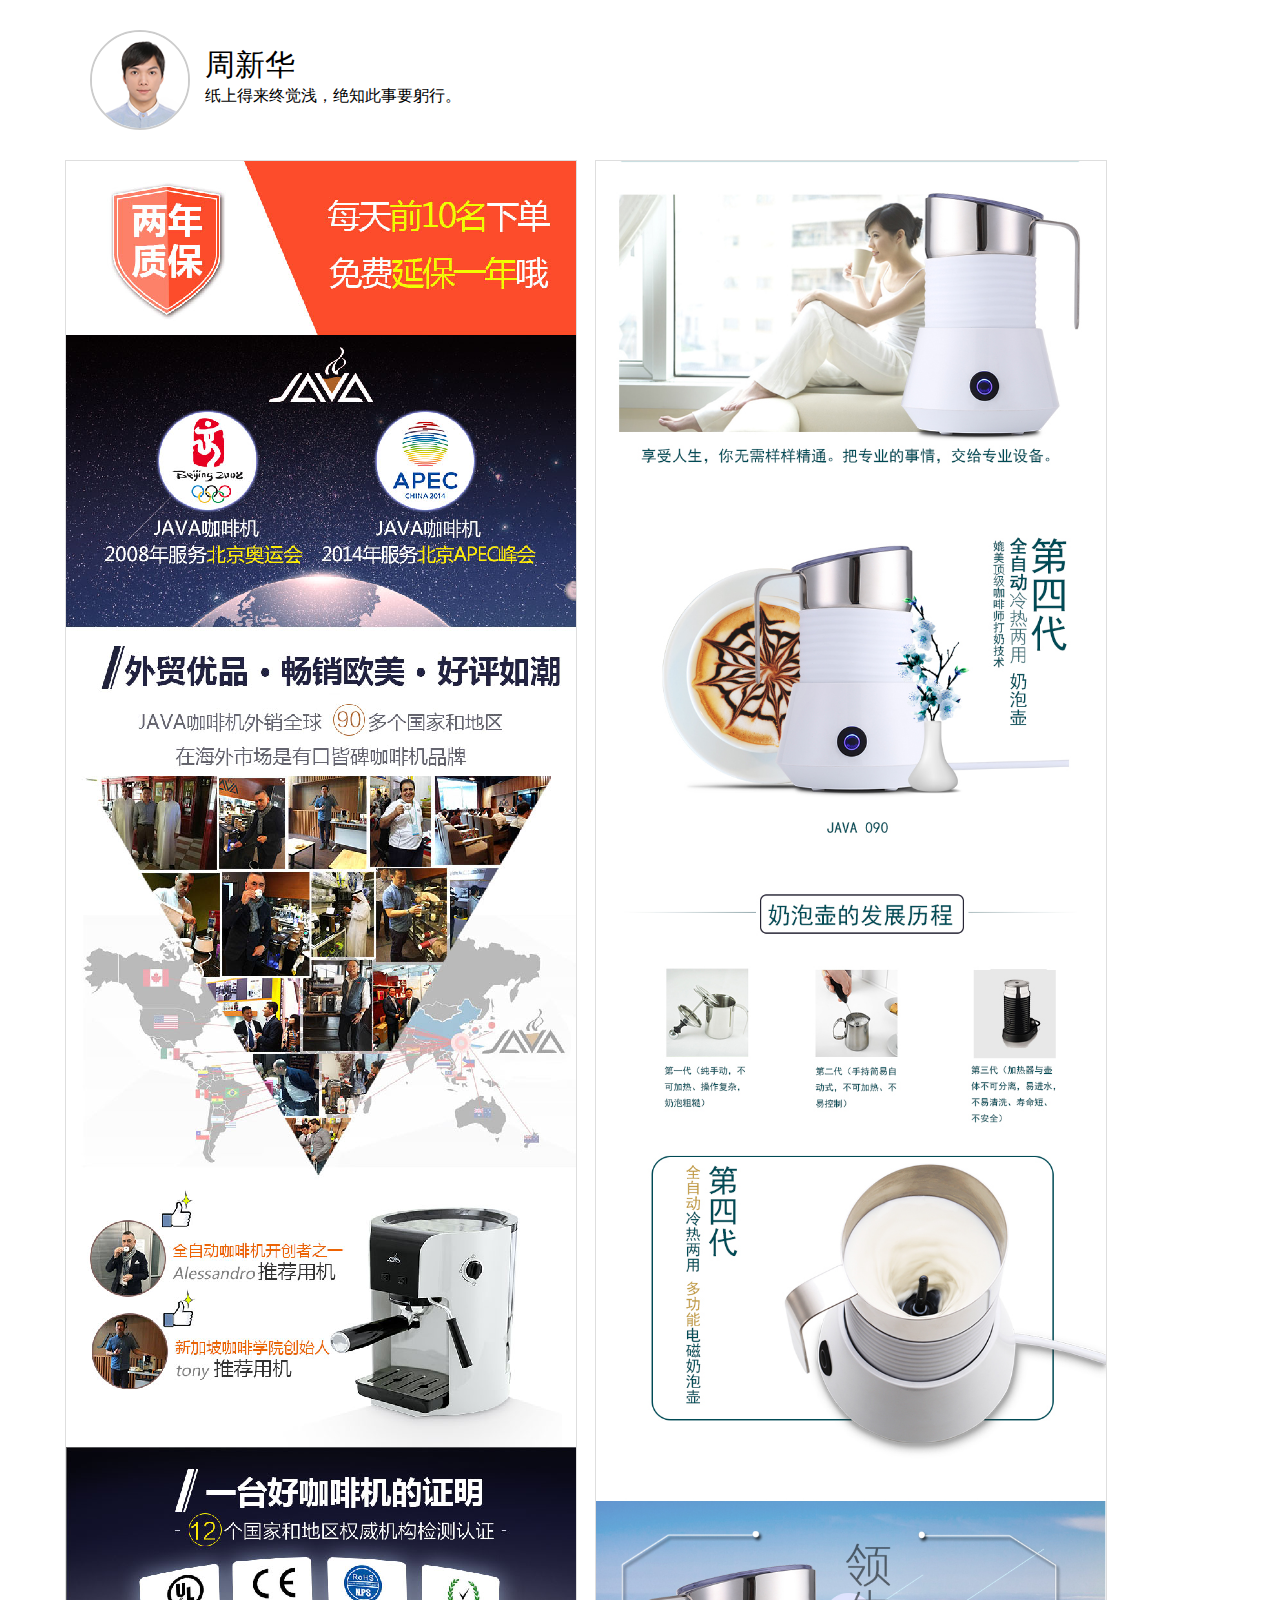
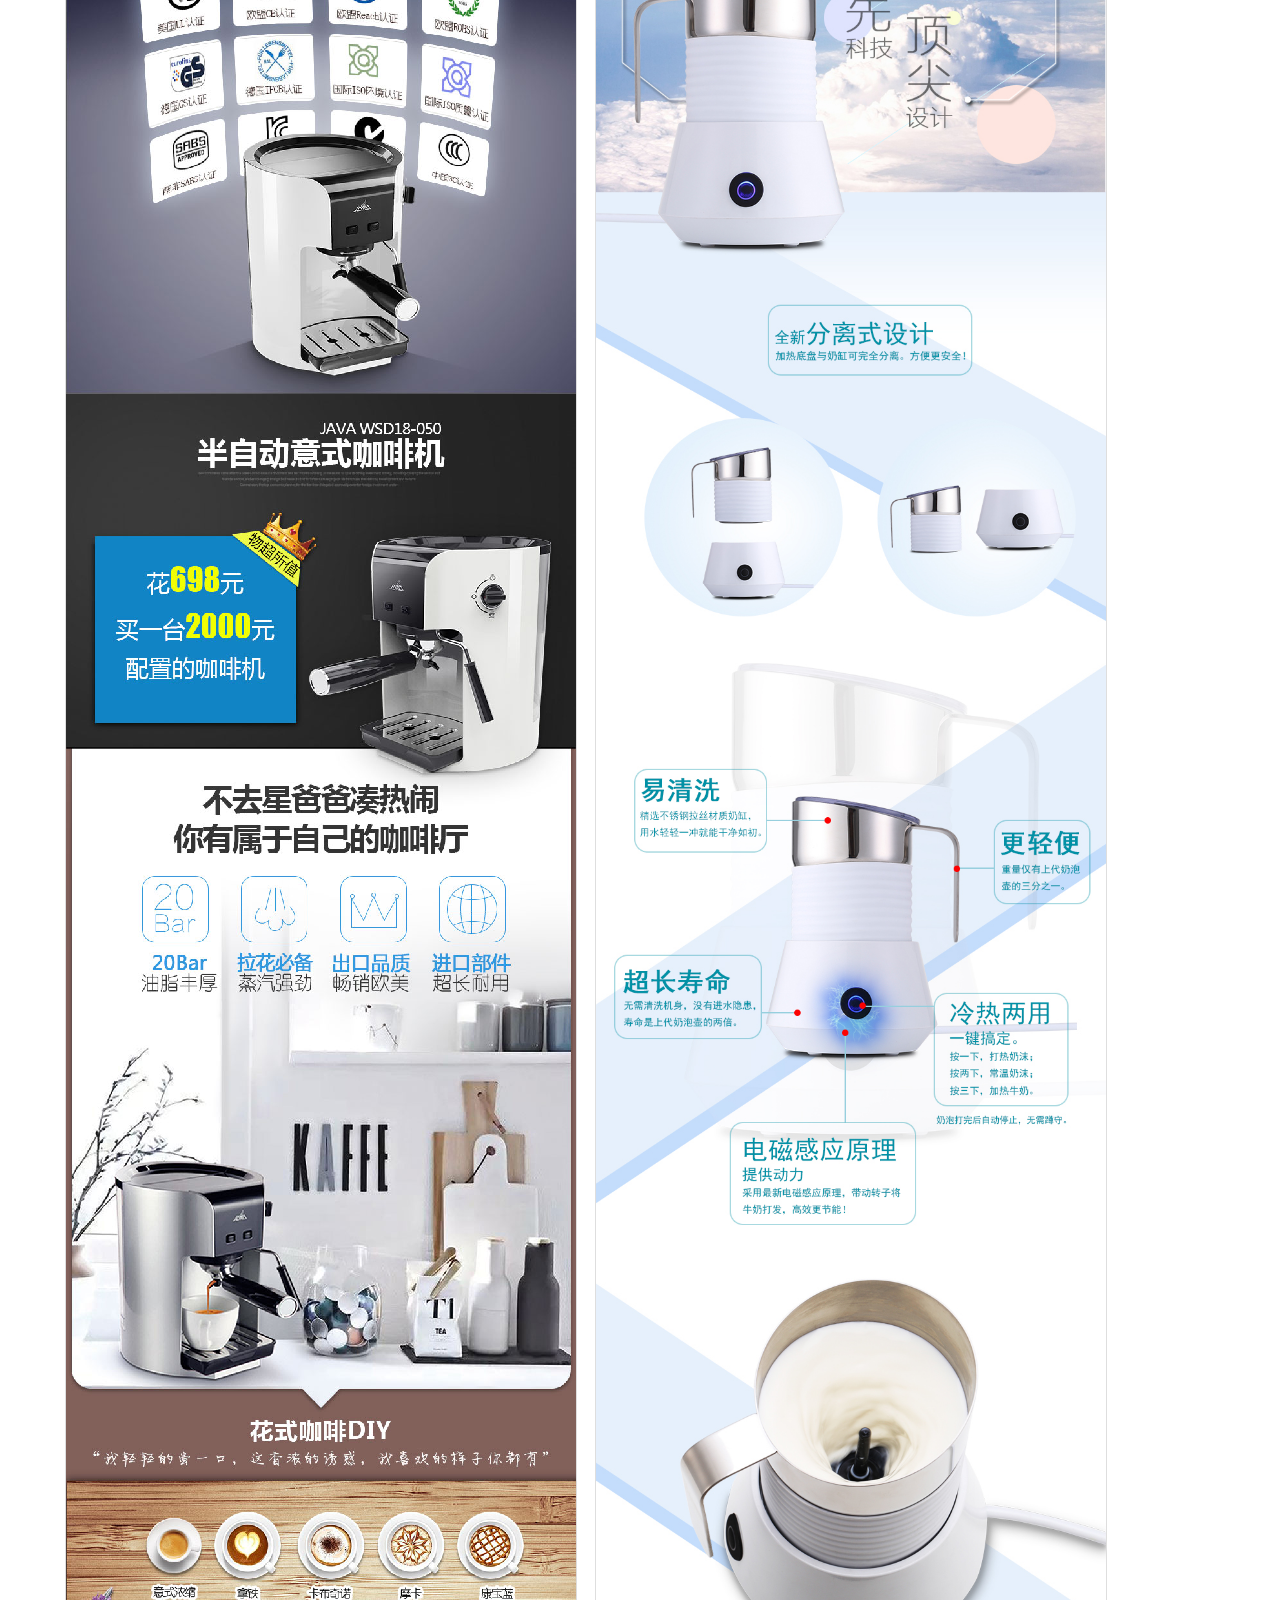
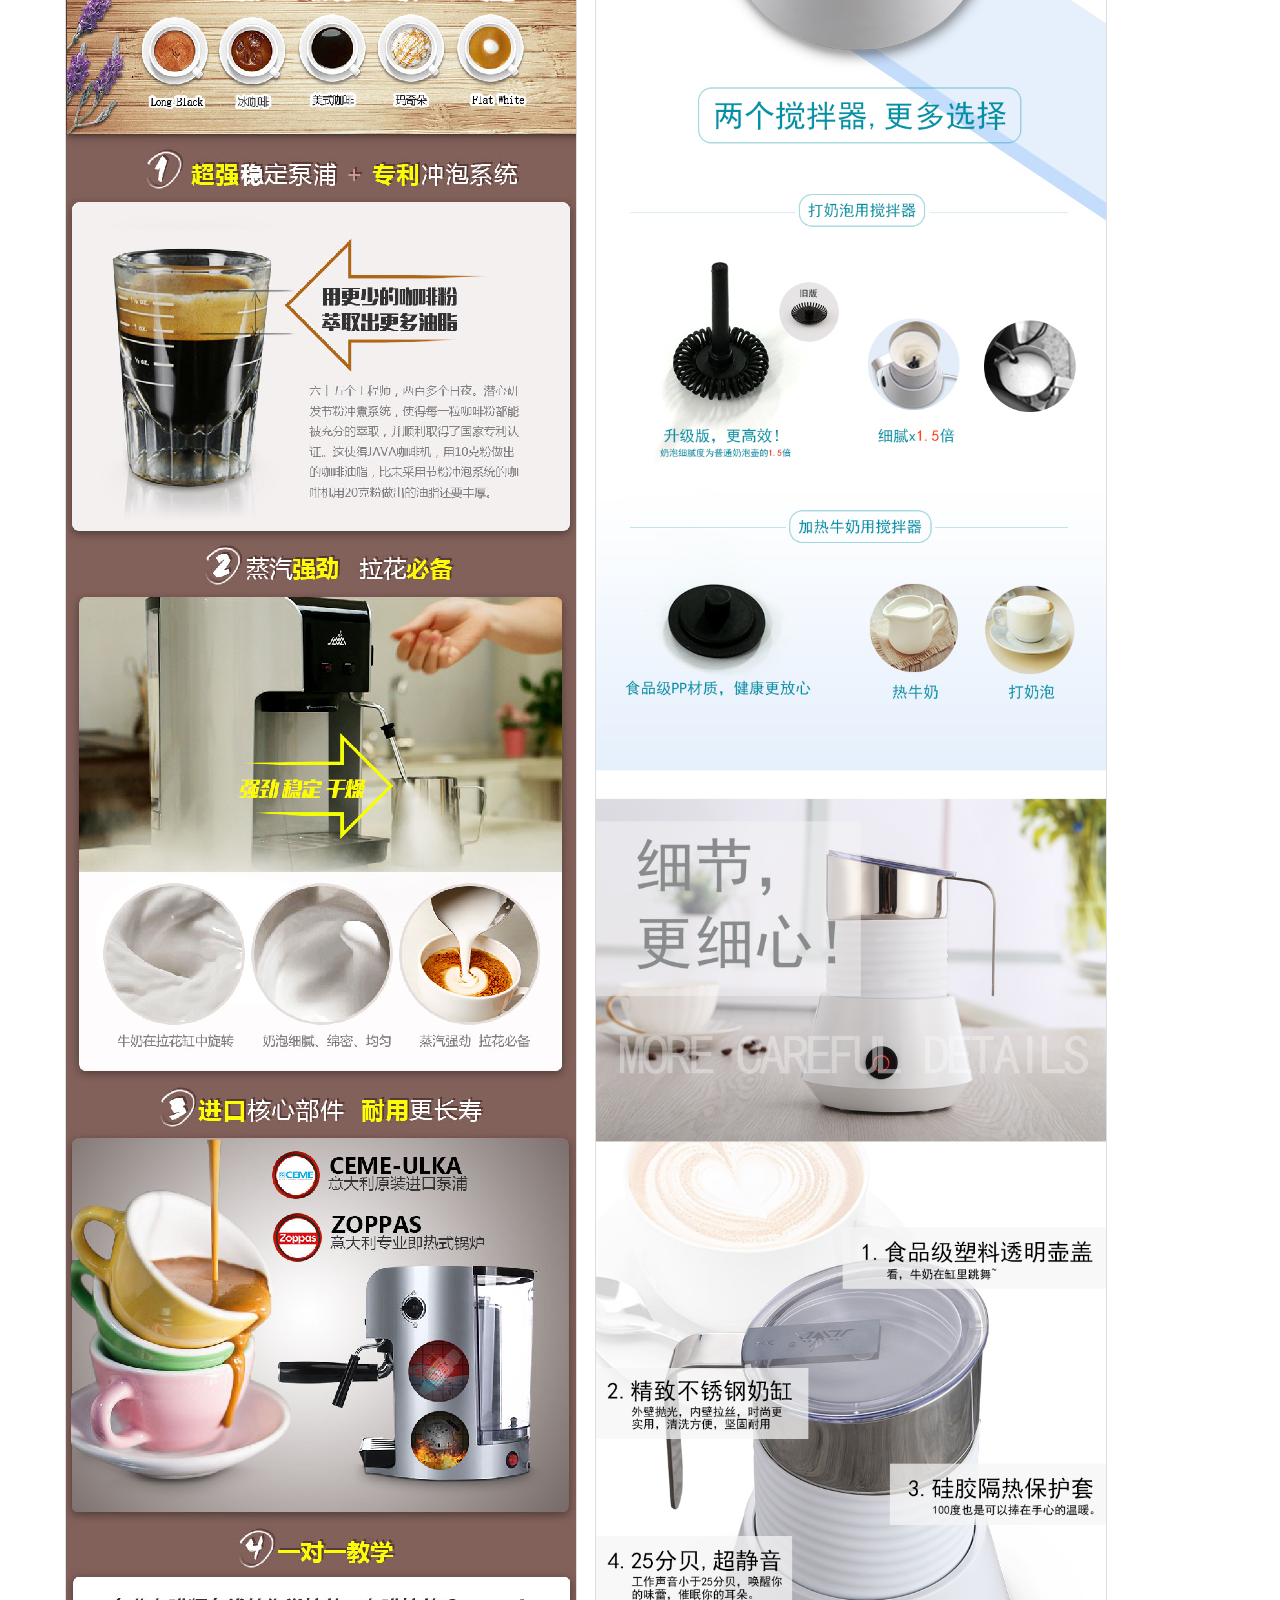
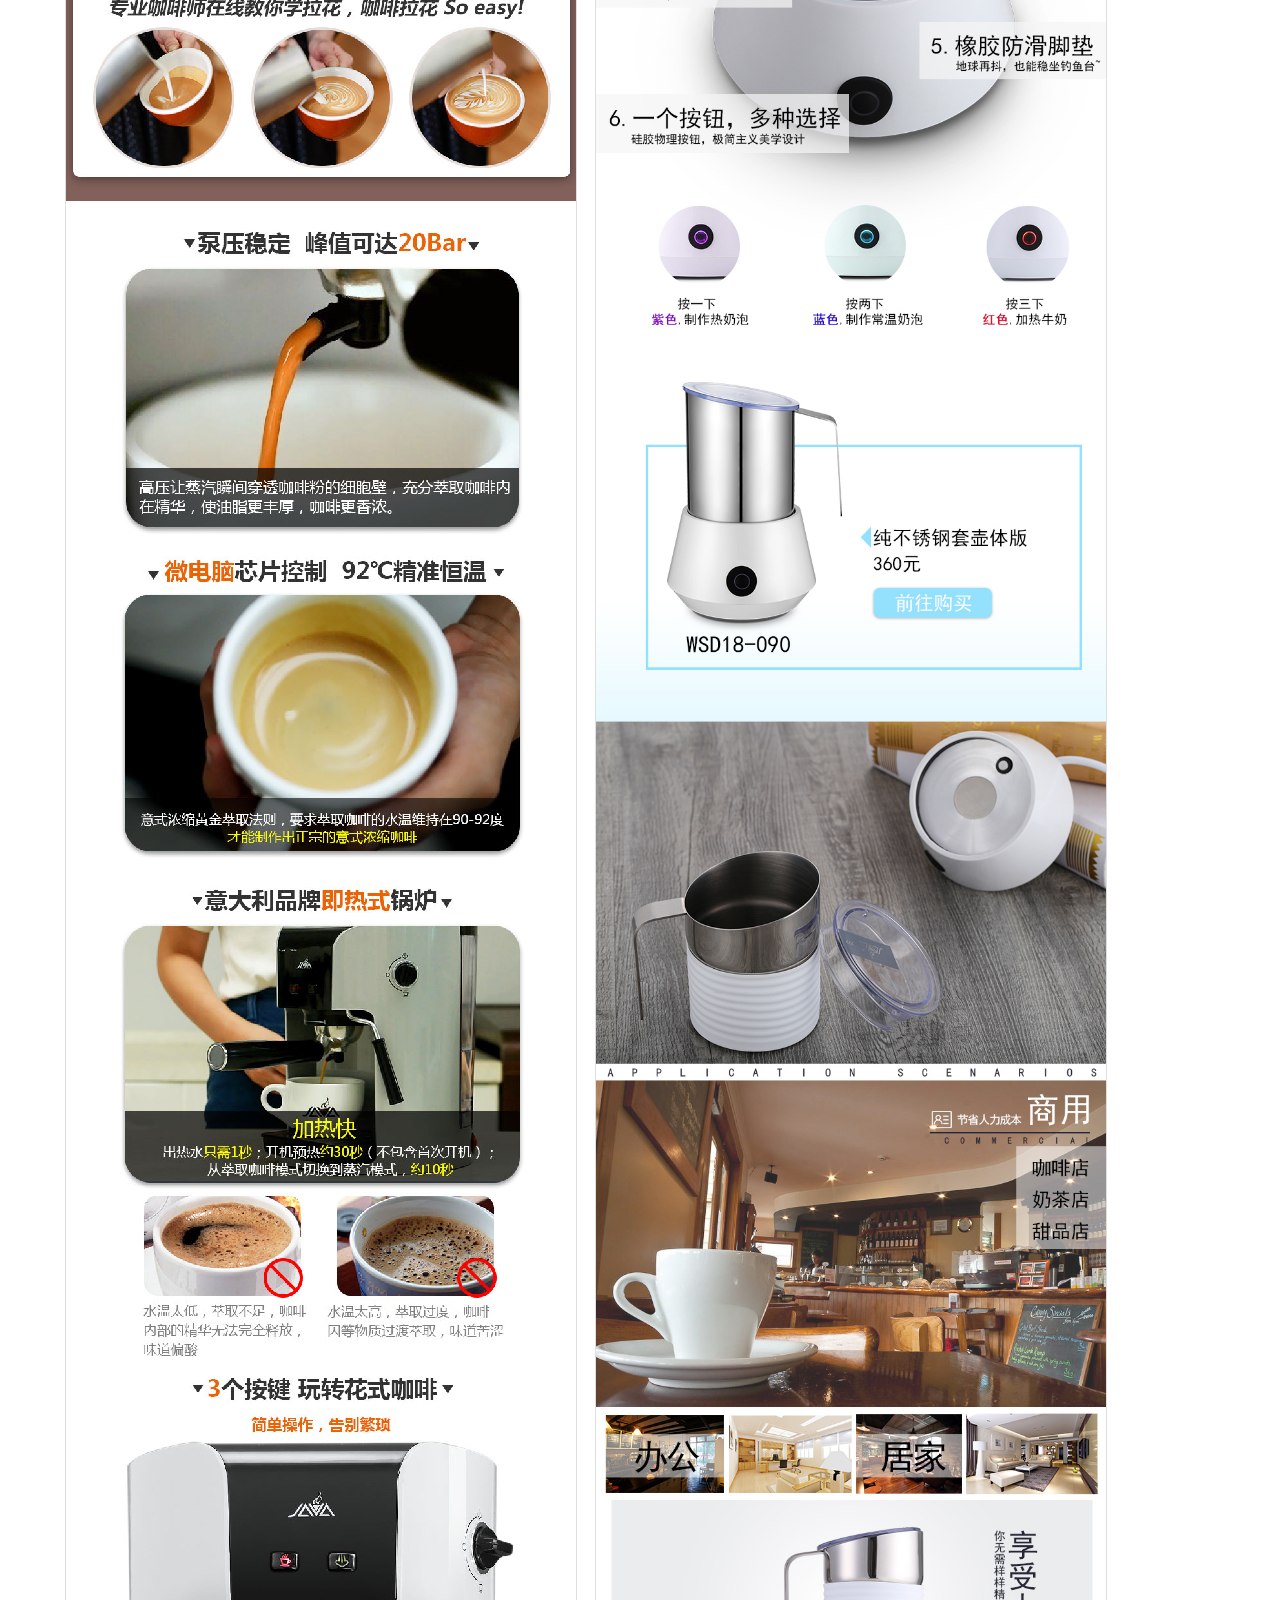
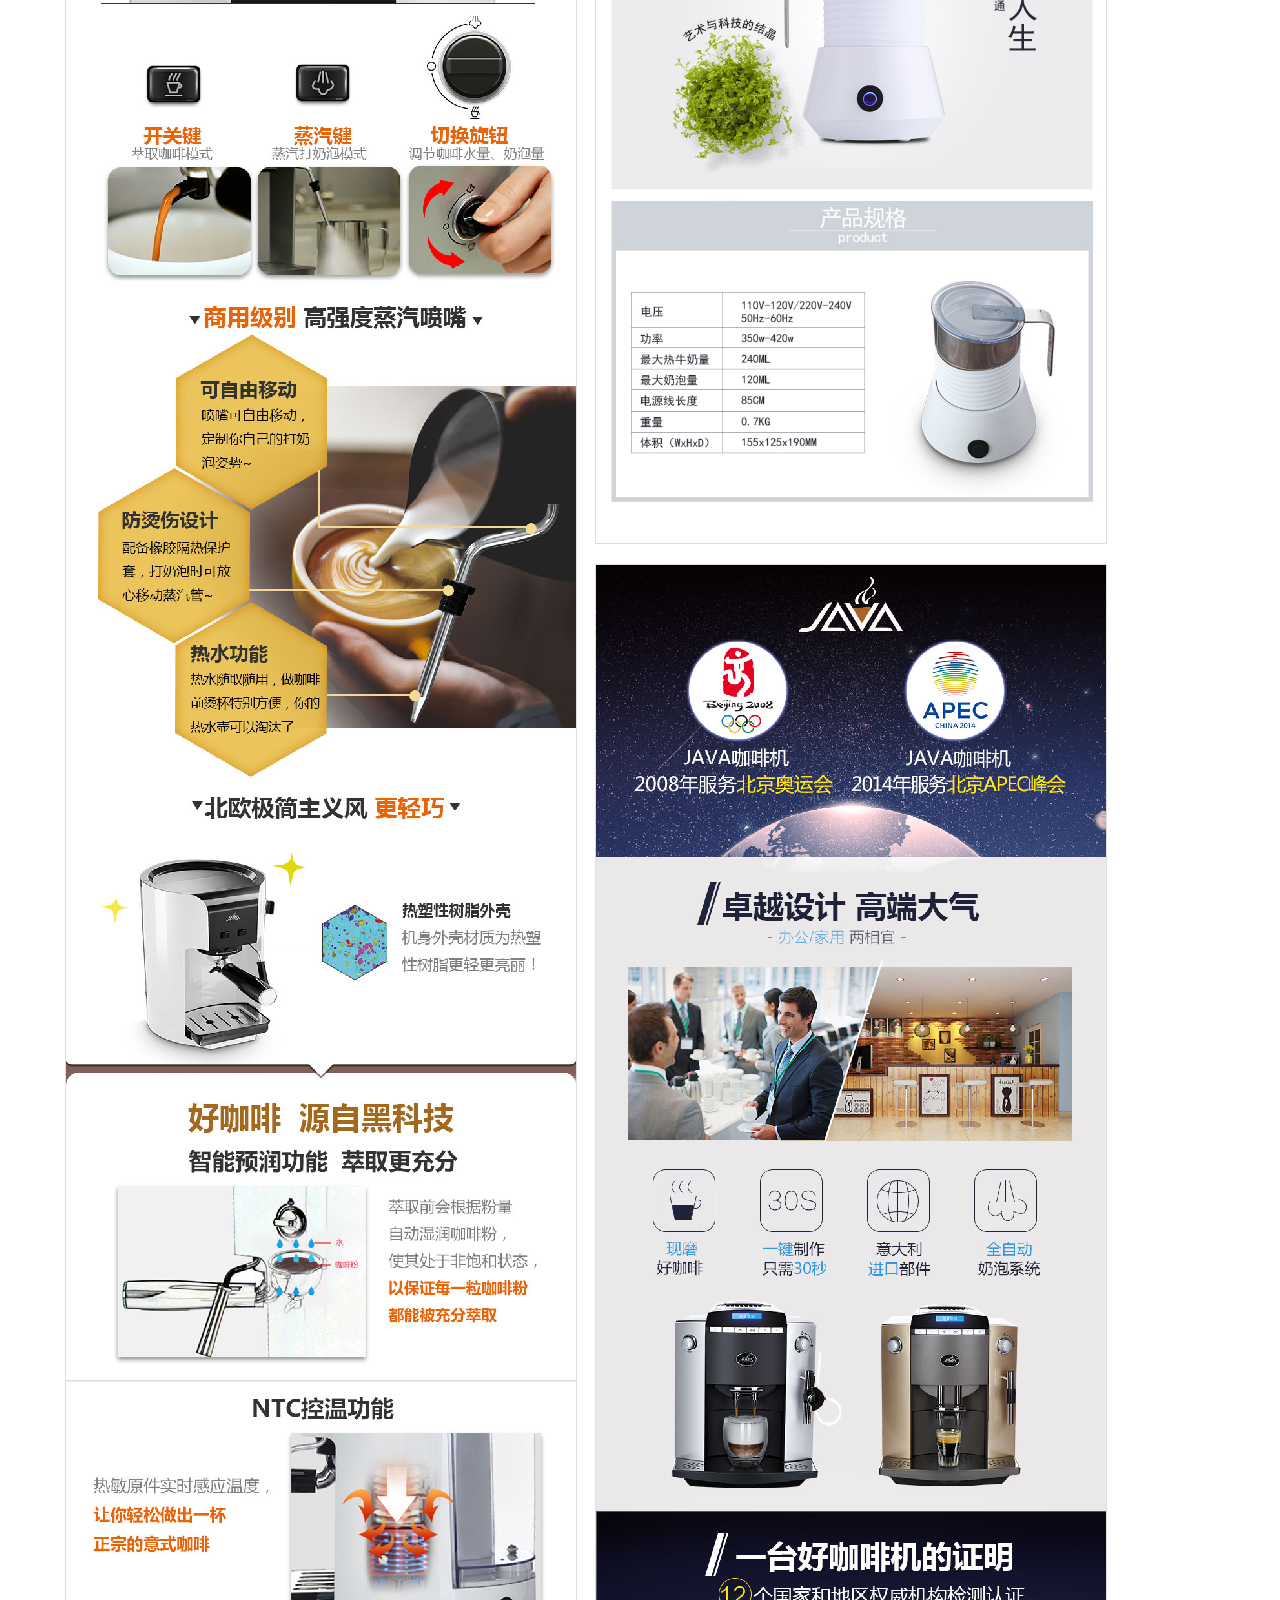
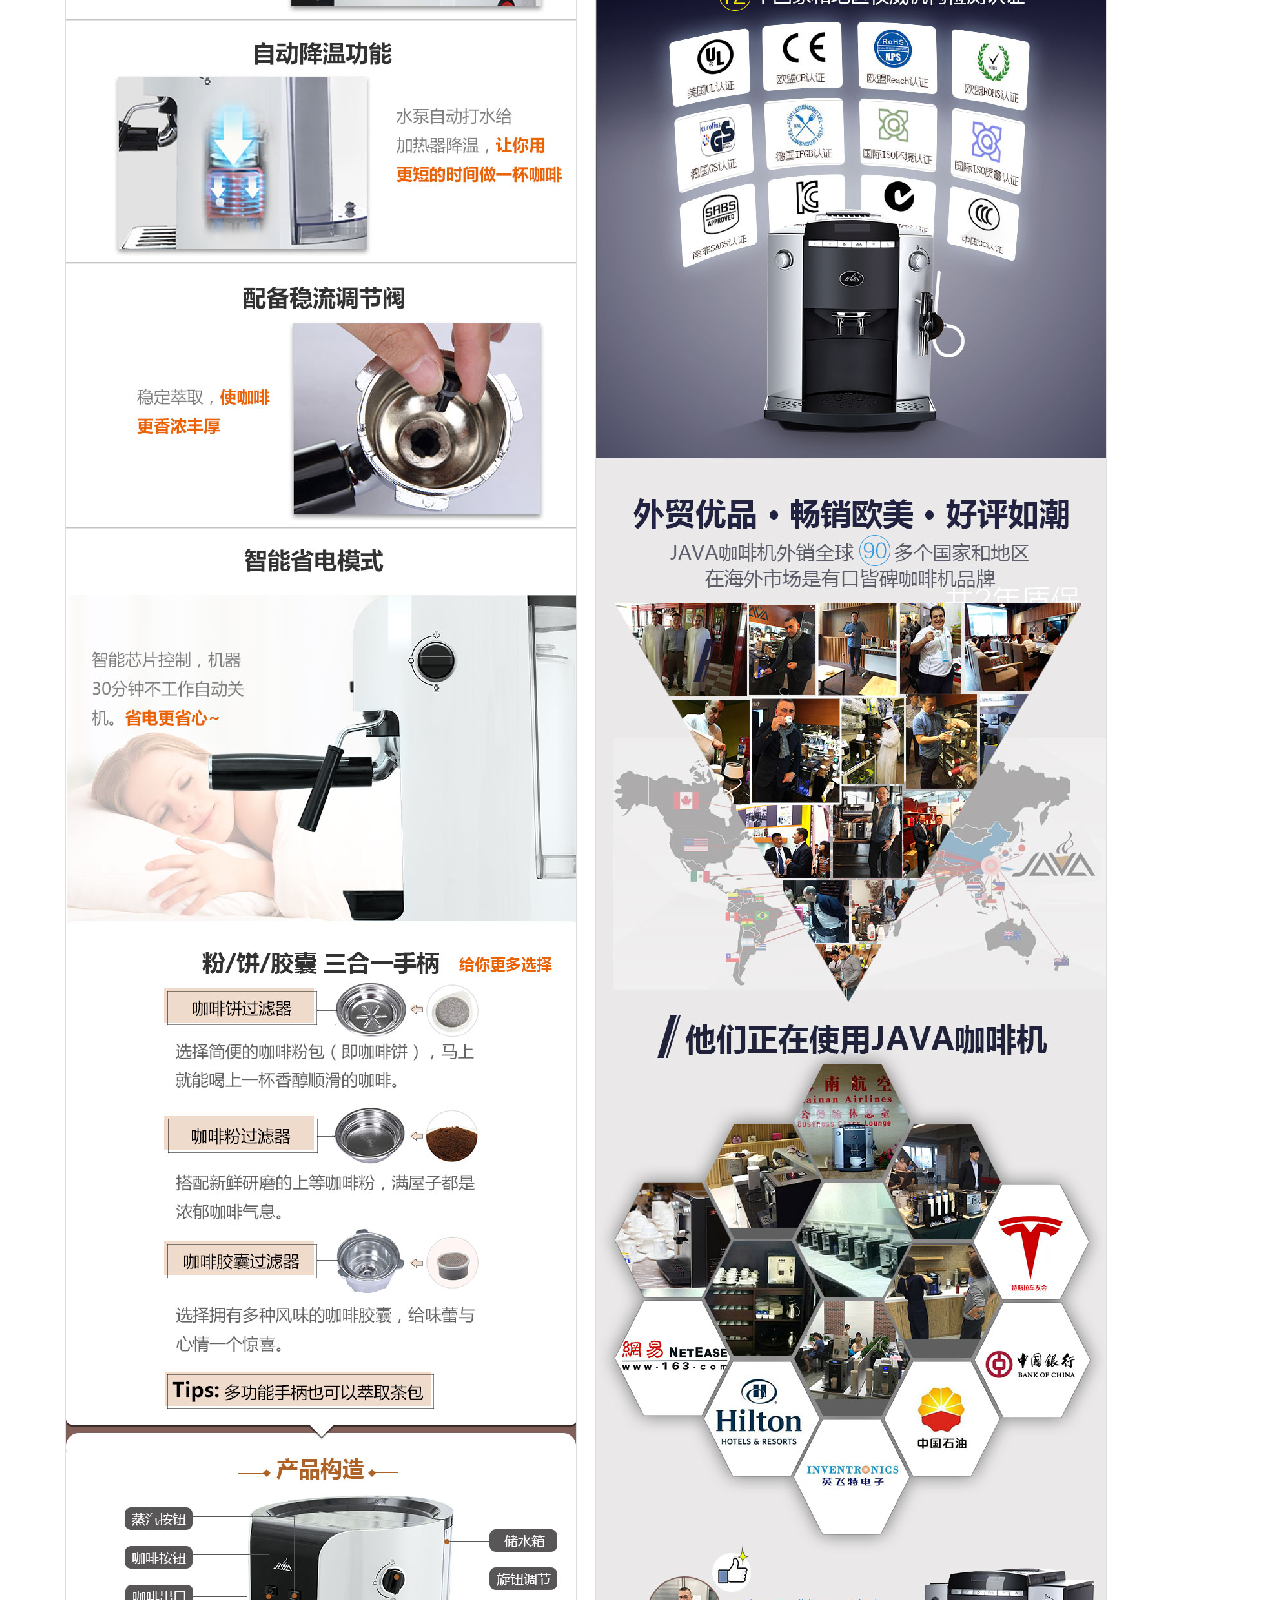
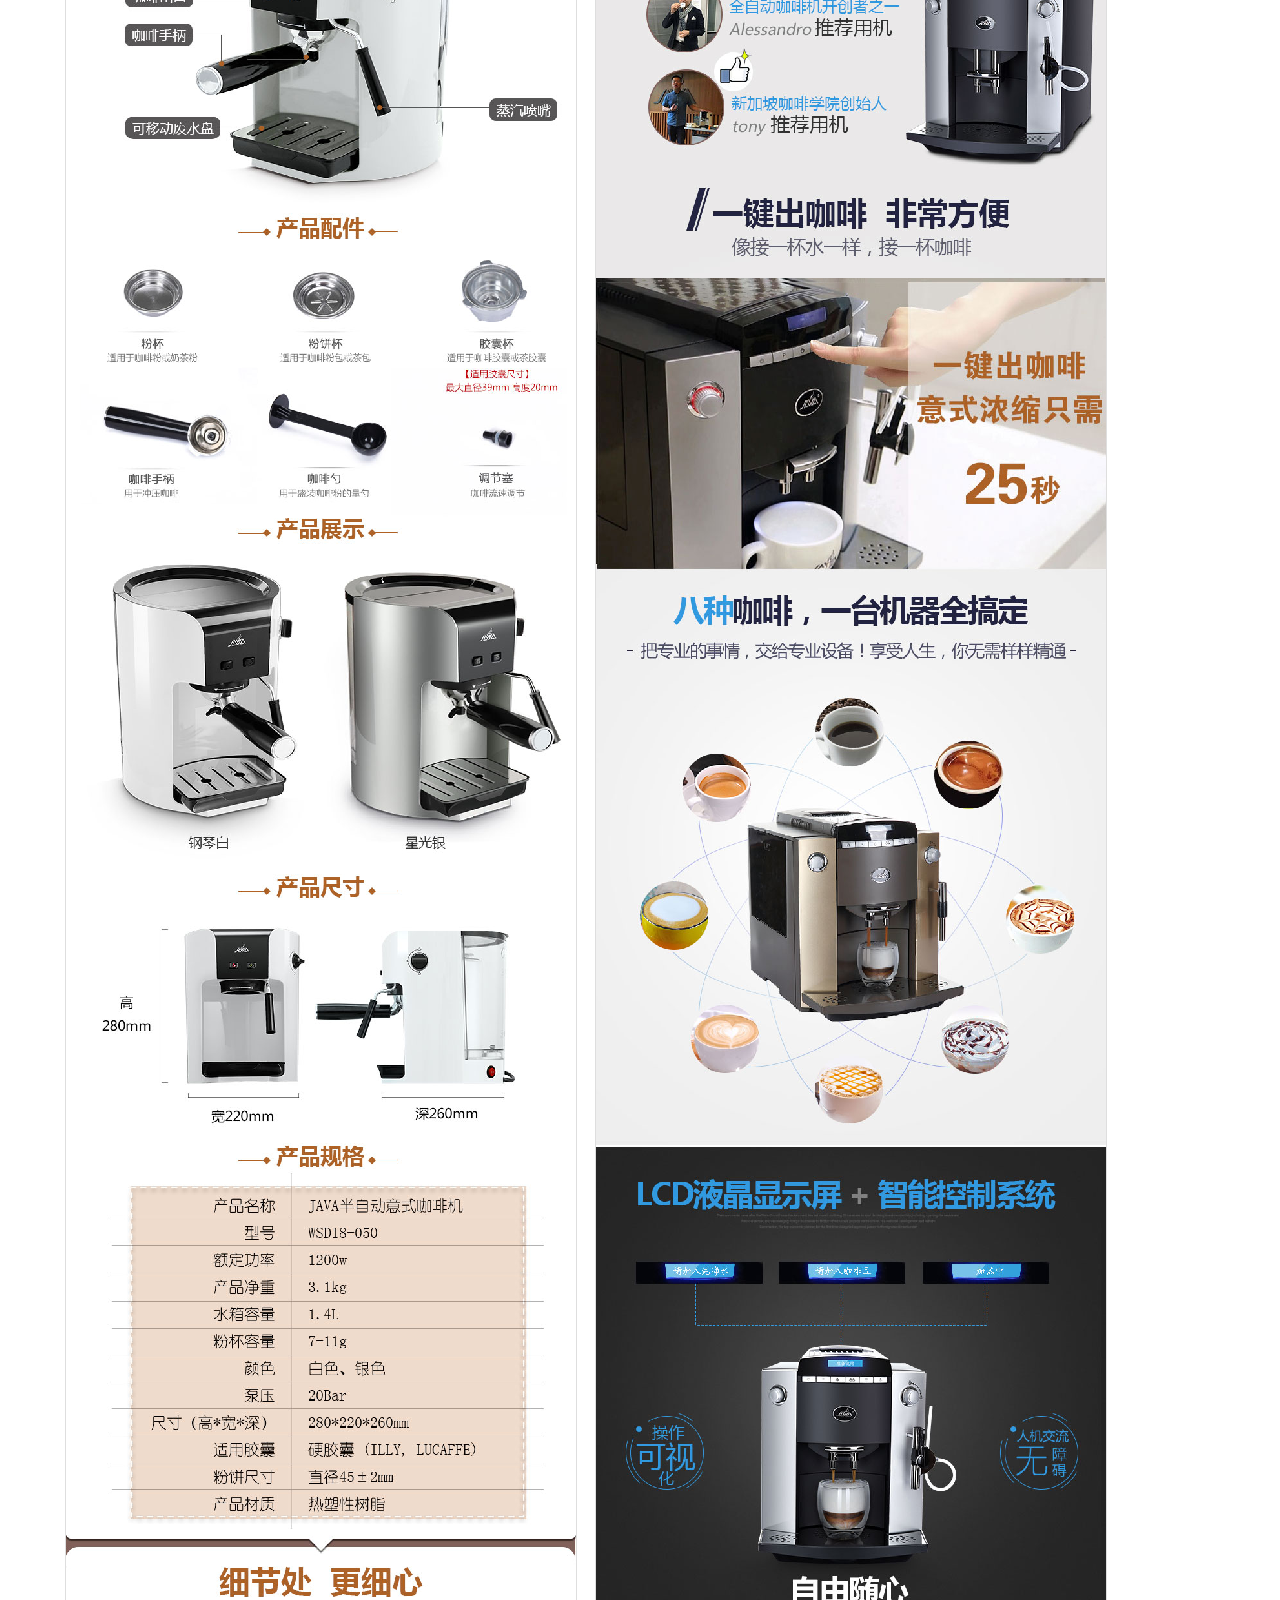
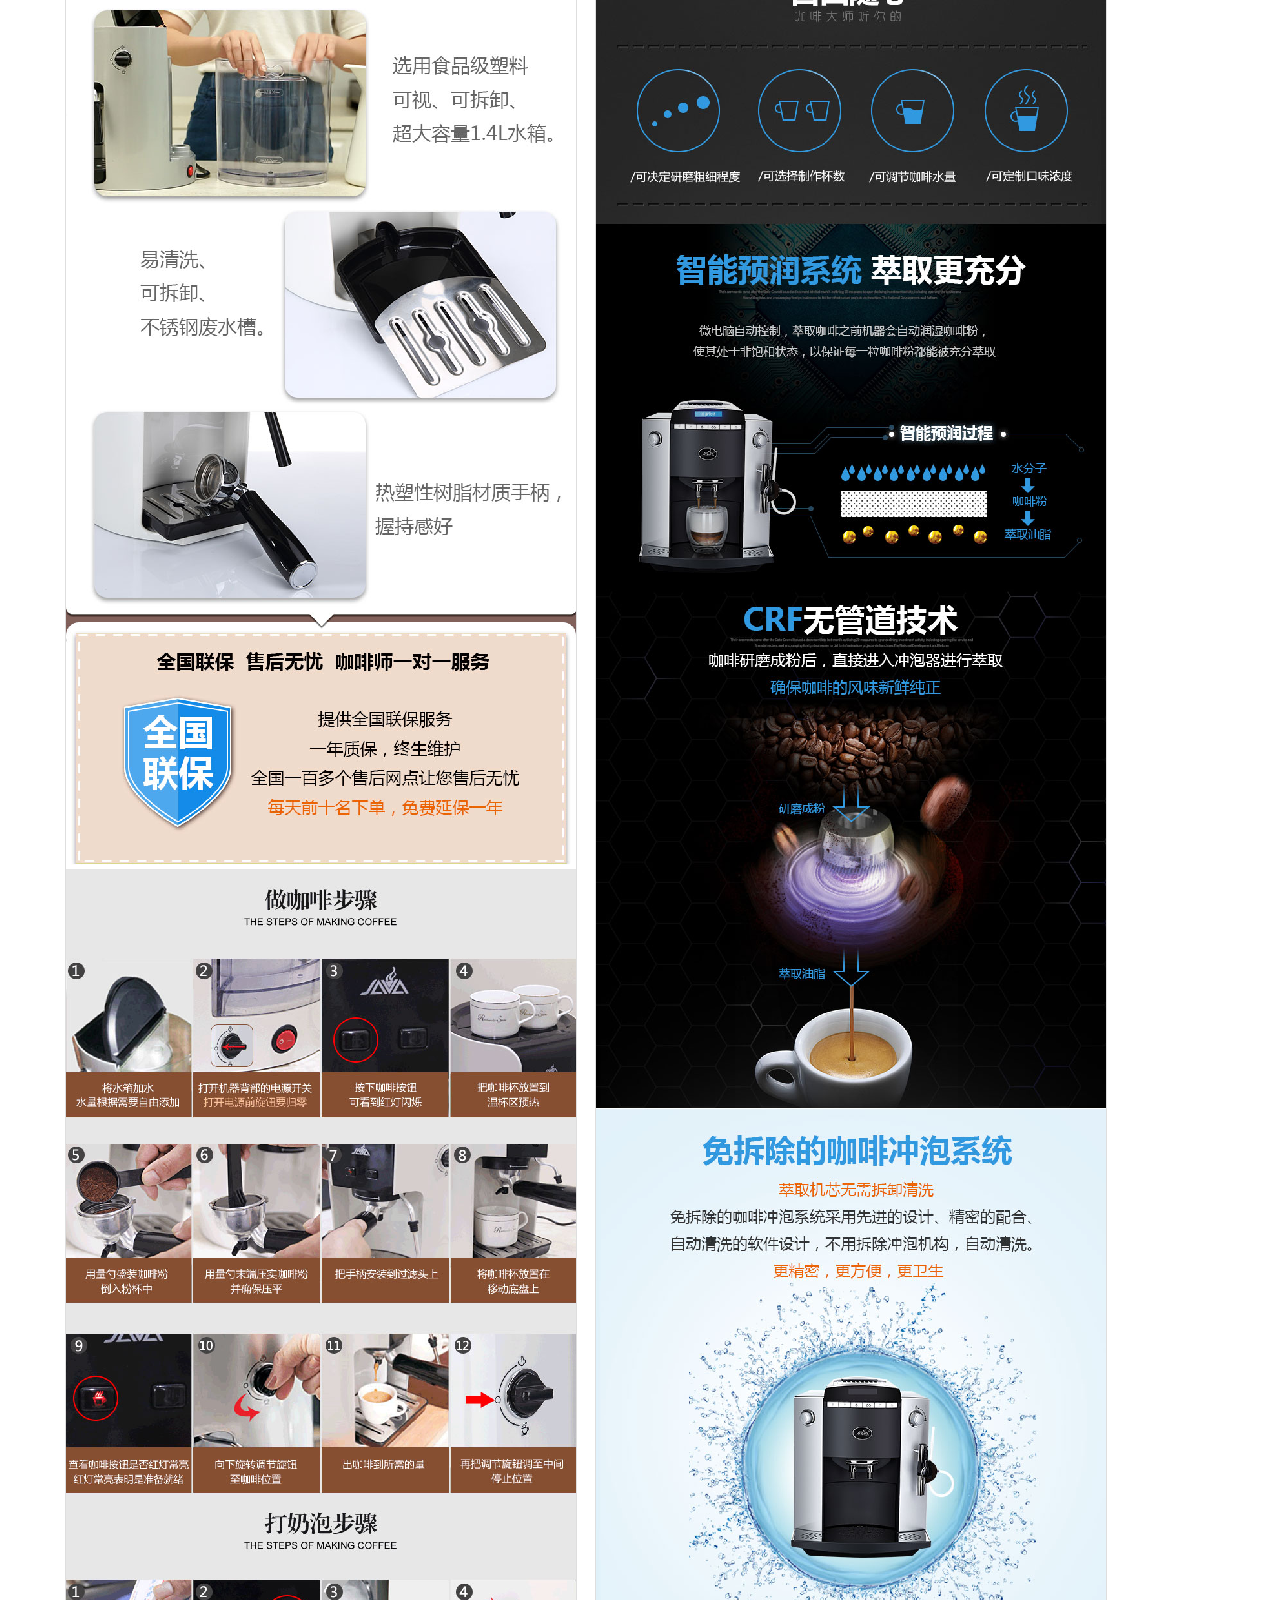
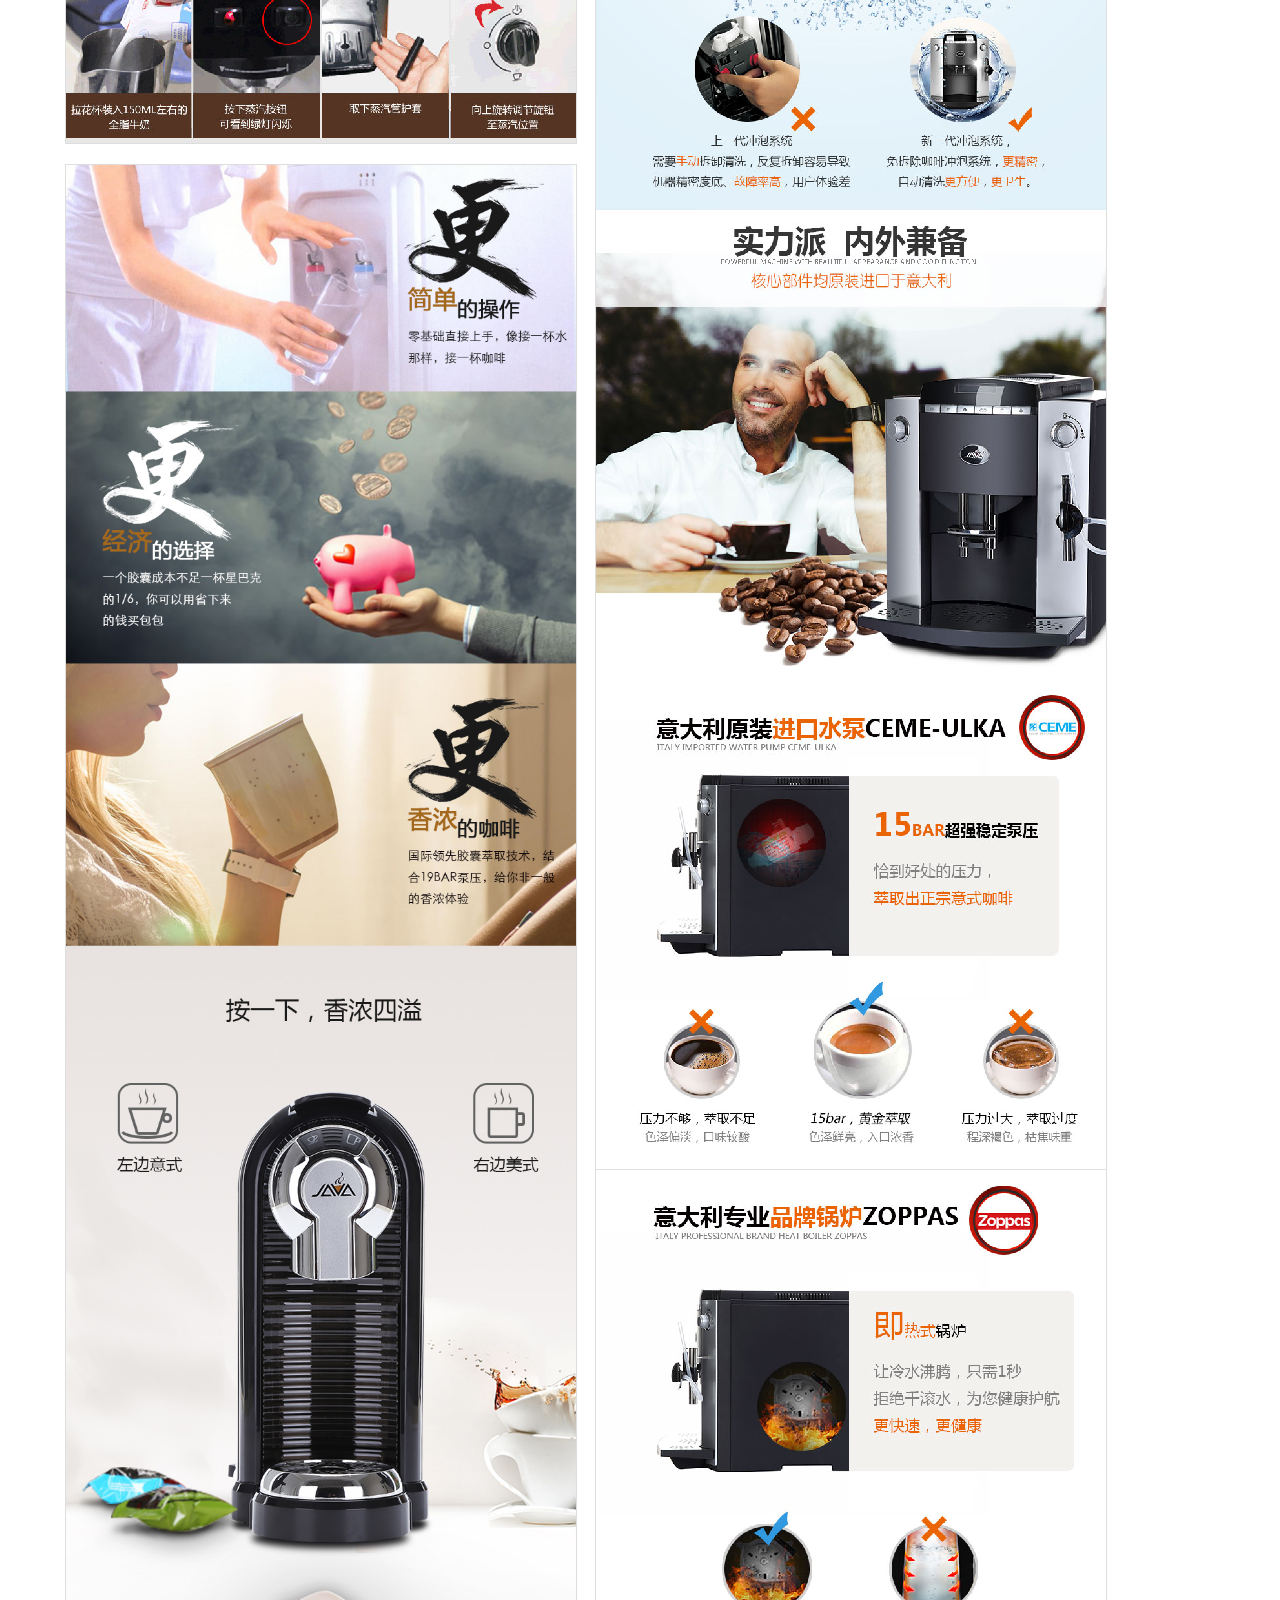
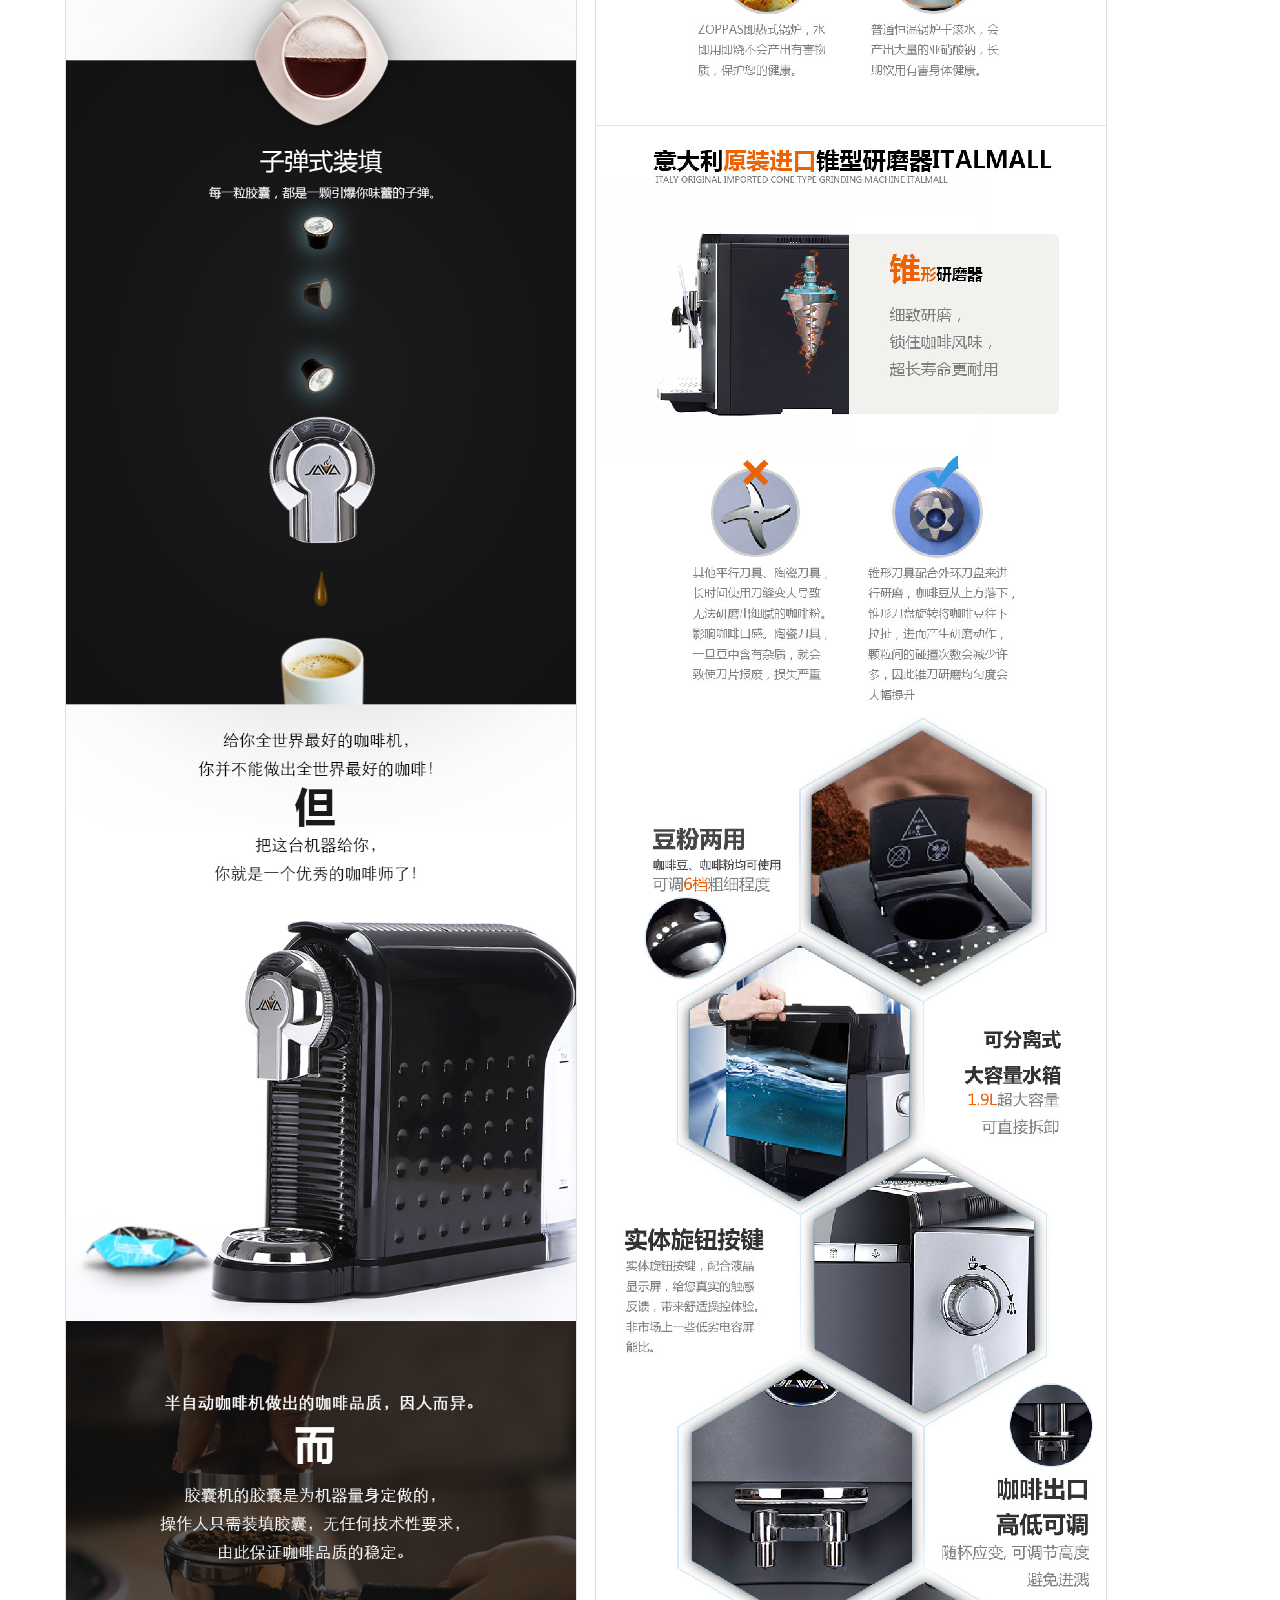
==== DS.html @ 85b739ab "提交" ====
<!DOCTYPE html>
<html>
<head lang="en">
    <meta charset="UTF-8">
    <title>周新华作品集</title>
    <style type="text/css">
        body, h1, h2, h3, h4, h5, h6, hr, p, blockquote, /* structural elements 结构元素 */
        dl, dt, dd, ul, ol, li, /* list elements 列表元素 */
        pre, /* text formatting elements 文本格式元素 */
        fieldset, lengend, button, input, textarea, /* form elements 表单元素 */
        th, td { /* table elements 表格元素 */
            margin: 0;
            padding: 0;
        }
        ul, ol { list-style: none; }

        /* 重置文本格式元素 */
        a { text-decoration: none; }
        a:hover { text-decoration: none; }
        body{
            font-family: 微软雅黑;
        }
        .head{
            height:120px;margin-top: 20px;
            /*background-color: #ccc;*/
        }
        .head .nav{
            height: 120px;
            width: 1100px;
            margin: 0 auto;
            /*background-color: yellow;*/
        }
        .head .nav .logo{
            height: 120px;
            width: 450px;
            /*background-color: gray;*/
            float: left;
        }
        .head .nav .mulu{
            /*background-color: red;*/
            float: left;
        }
        .head .nav .mulu ul{
            font-size: 24px;
        }
        .head .nav .mulu ul li{
            float: left;
            width: 120px;
            height: 85px;ds           text-align: center;
            line-height: 120px;
        }
        .active{
            border-bottom: 3px solid;
            border-bottom-color: #cccccc;
        }
        .head .nav .touxiang{
            width: 100px;
            height: 100px;
            border-radius: 50%;
            text-align: center;
            overflow: hidden;
            float: left;
            border: 2px solid;
            border-color: #cccccc;
            margin-top: 10px;
            box-sizing: border-box;
        }
        .head .nav .name{
            float: left;
            margin-left: 15px;
            padding-top: 25px;
        }
        #zxh{
            font-size: 30px;
        }
        .head .nav .logo .touxiang img{
            width: 100px;
        }
        .content{
            width: 1150px;
            margin: 0 auto;
            background-color: yellow;
        }
        .box1{
            width: 510px;
            display: inline-block;
            margin: 0px 20px 0 0;
            float: left;
        }
       .content img {
            width: 510px;
            /*height: 250px;*/
            display: inline-block;
            border: 1px solid #dedede;
            margin: 20px 20px 0 0;
            float: left;
            line-height: 250px;
        }
        /*ul:nth-child(1){*/
            /*background: url('./images/2.png') no-repeat;*/
            /*background-size: contain;*/
        /*}*/
    </style>
</head>
<body>
<div class="head">
    <div class="nav">
        <div class="logo">
            <div class="touxiang">
                <a href="index.html"><img src="images/tx2.png" alt=""q/></a>
            </div>
            <div class="name">
                <p id="zxh">周新华</p>
                <p>纸上得来终觉浅，绝知此事要躬行。</p>
            </div>
        </div>
        <div class="mulu">
            <ul>
                <!--<li class="active"><P><a href="">作品集</a></P></li>-->
                <!--<li><p><a href="">简历</a></p></li>-->
            </ul>
        </div>
    </div>
</div>
<div class="content">
    <div class="box1">
     <img src="images/ds/01.jpg" alt="" class="img1"/>
    <img src="images/ds/02.jpg" alt="" class="img1"/>
    <img src="images/ds/03.jpg" alt="" class="img1"/>
    <img src="images/ds/04.jpg" alt="" class="img1"/>
    <img src="images/ds/05.jpg" alt="" class="img1"/>
    
    </div>
    <div class="box1">
          <img src="images/ds/06.jpg" alt="" class="img1"/>
    <img src="images/ds/07.jpg" alt="" class="img1"/>

    <img src="images/ds/08.png" alt="" class="img1"/>
    <img src="images/ds/09.png" alt="" class="img1"/>
    <img src="images/ds/10.jpg" alt="" class="img1"/>
    <img src="images/ds/11.jpg" alt="" class="img1"/>

    </div>


</div>
</body>
</html>
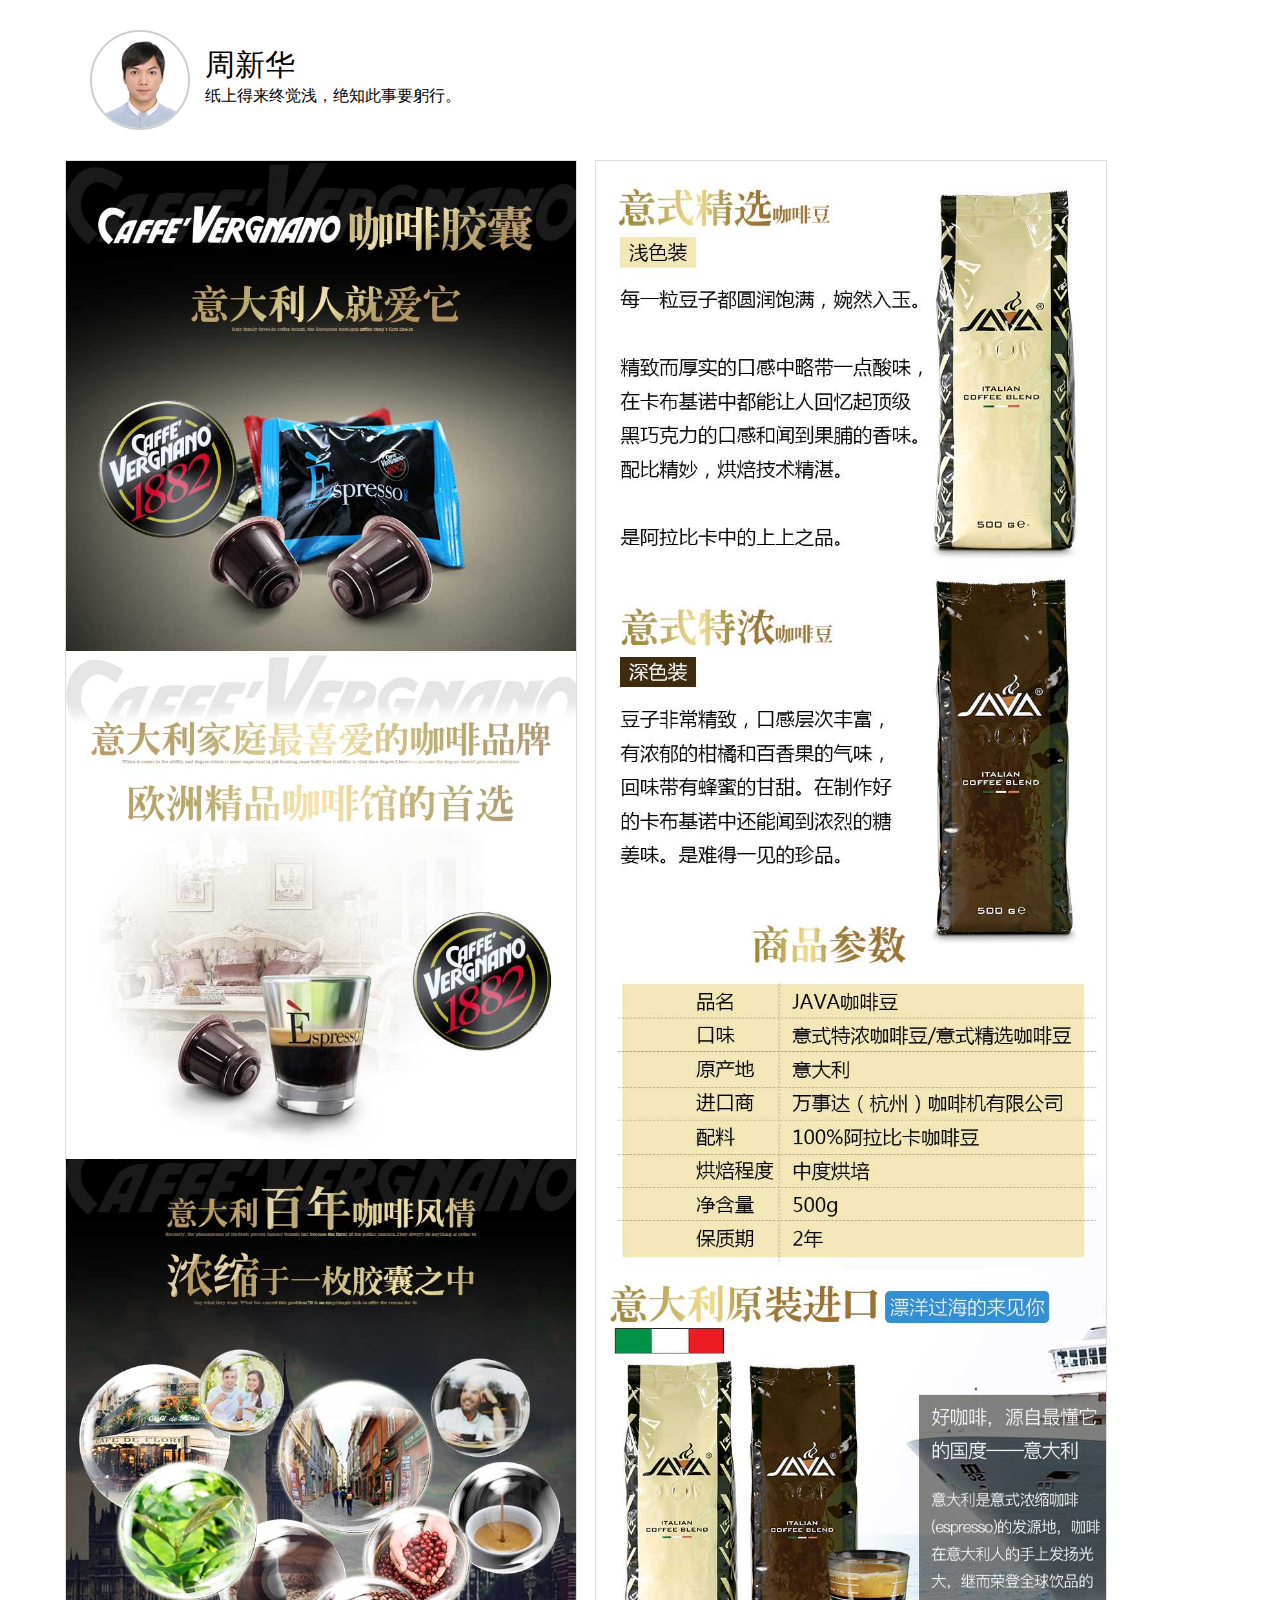
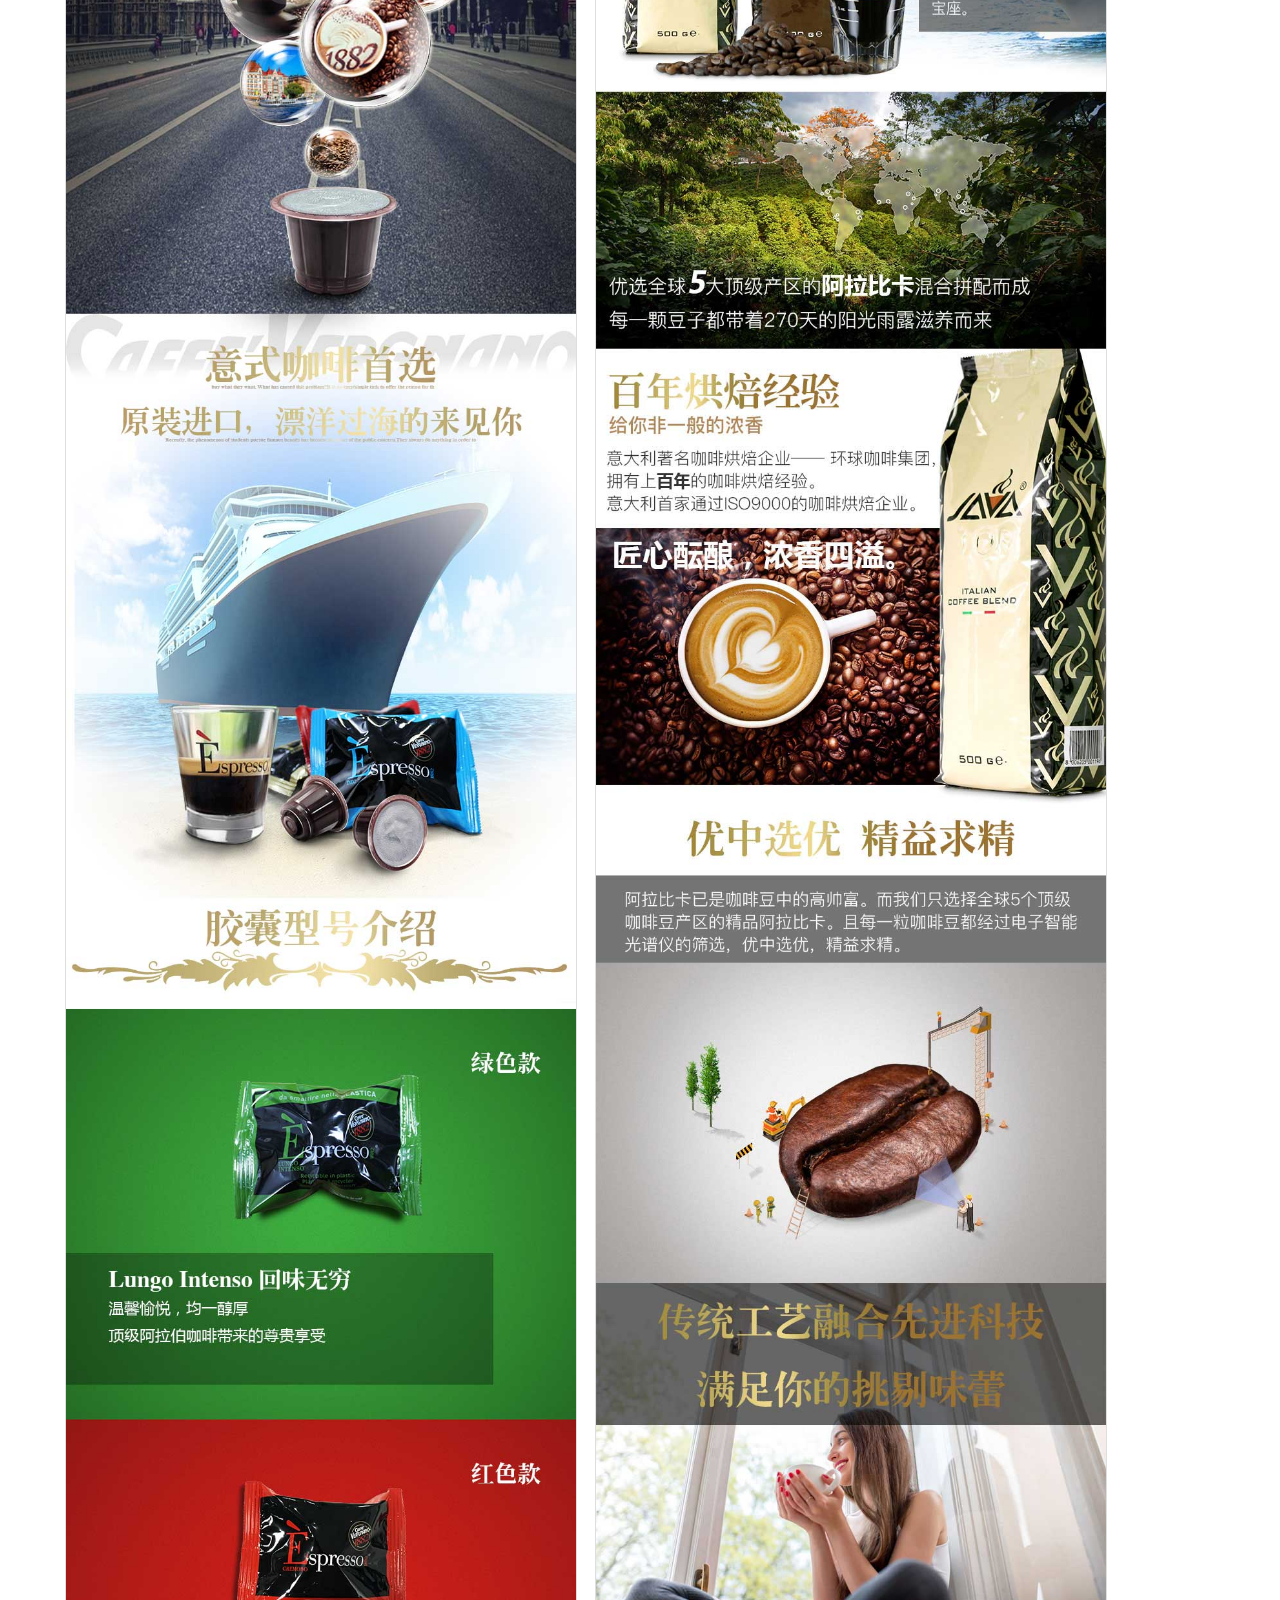
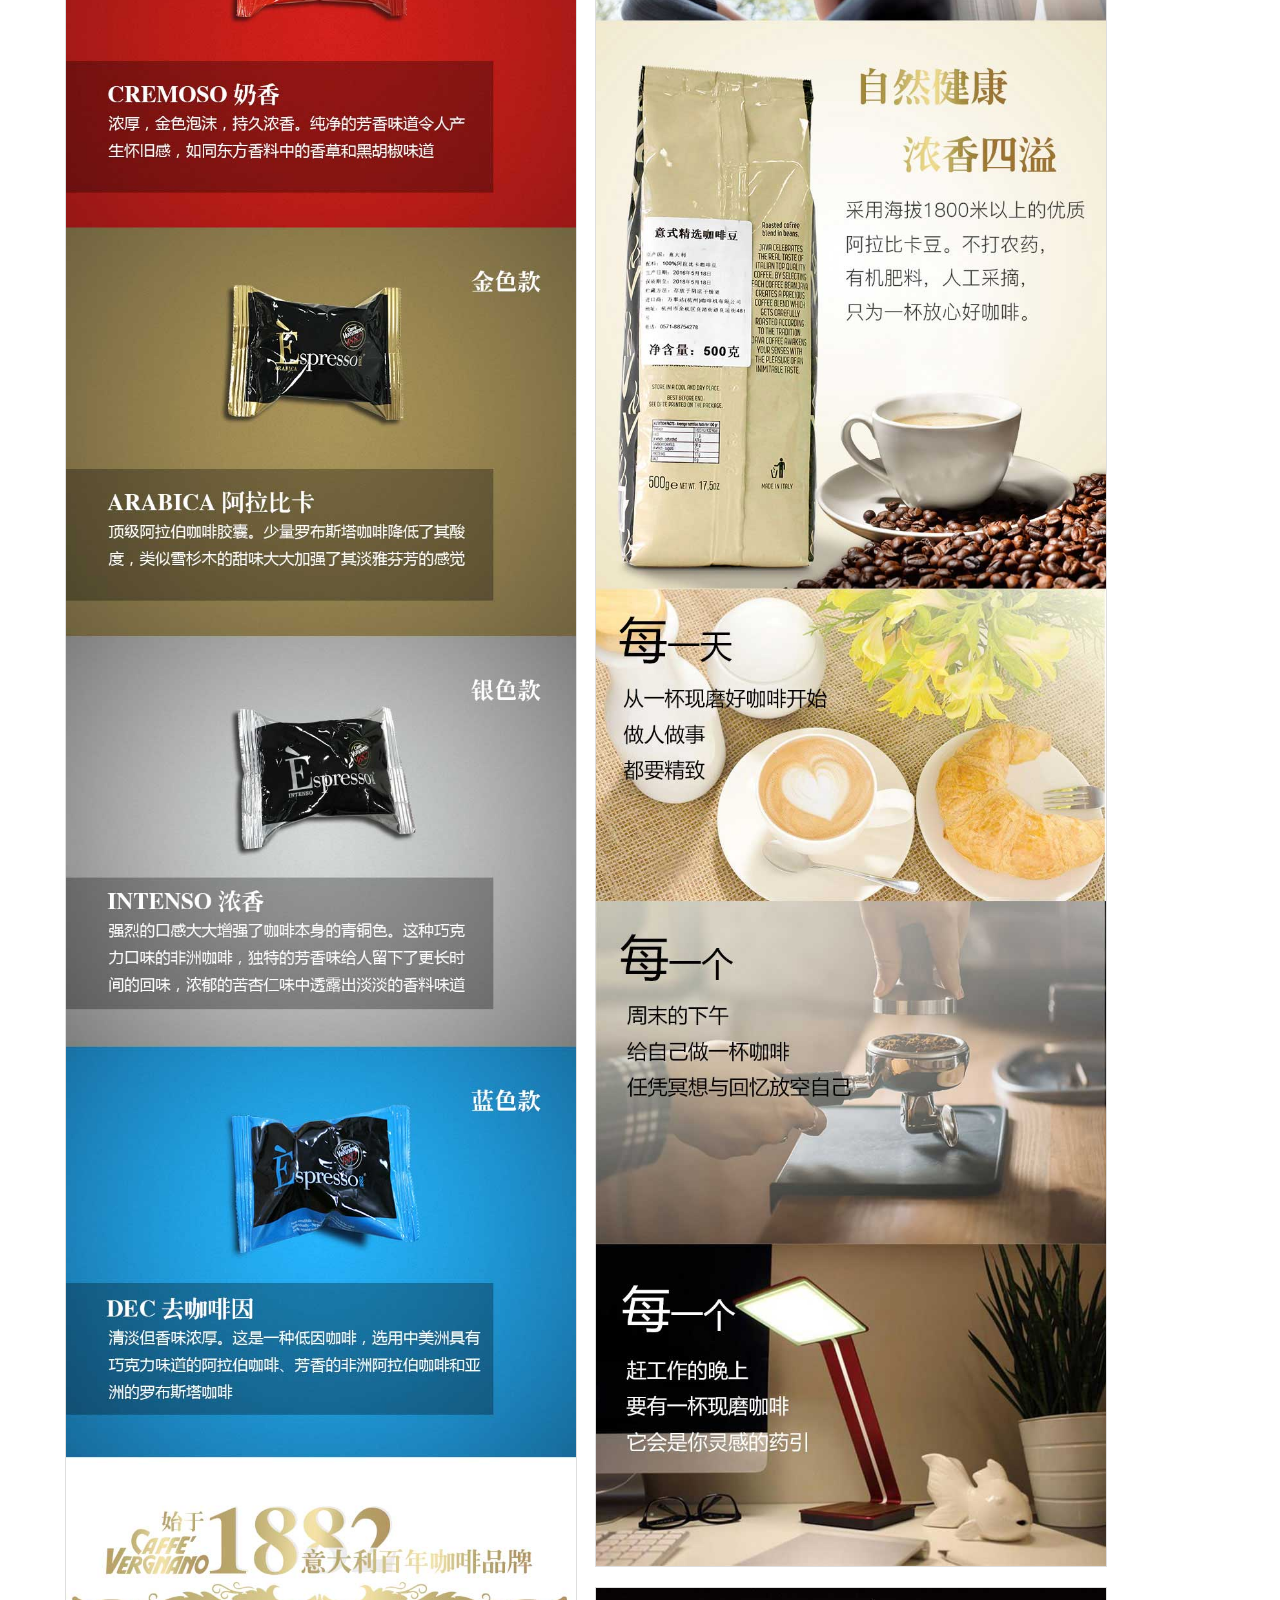
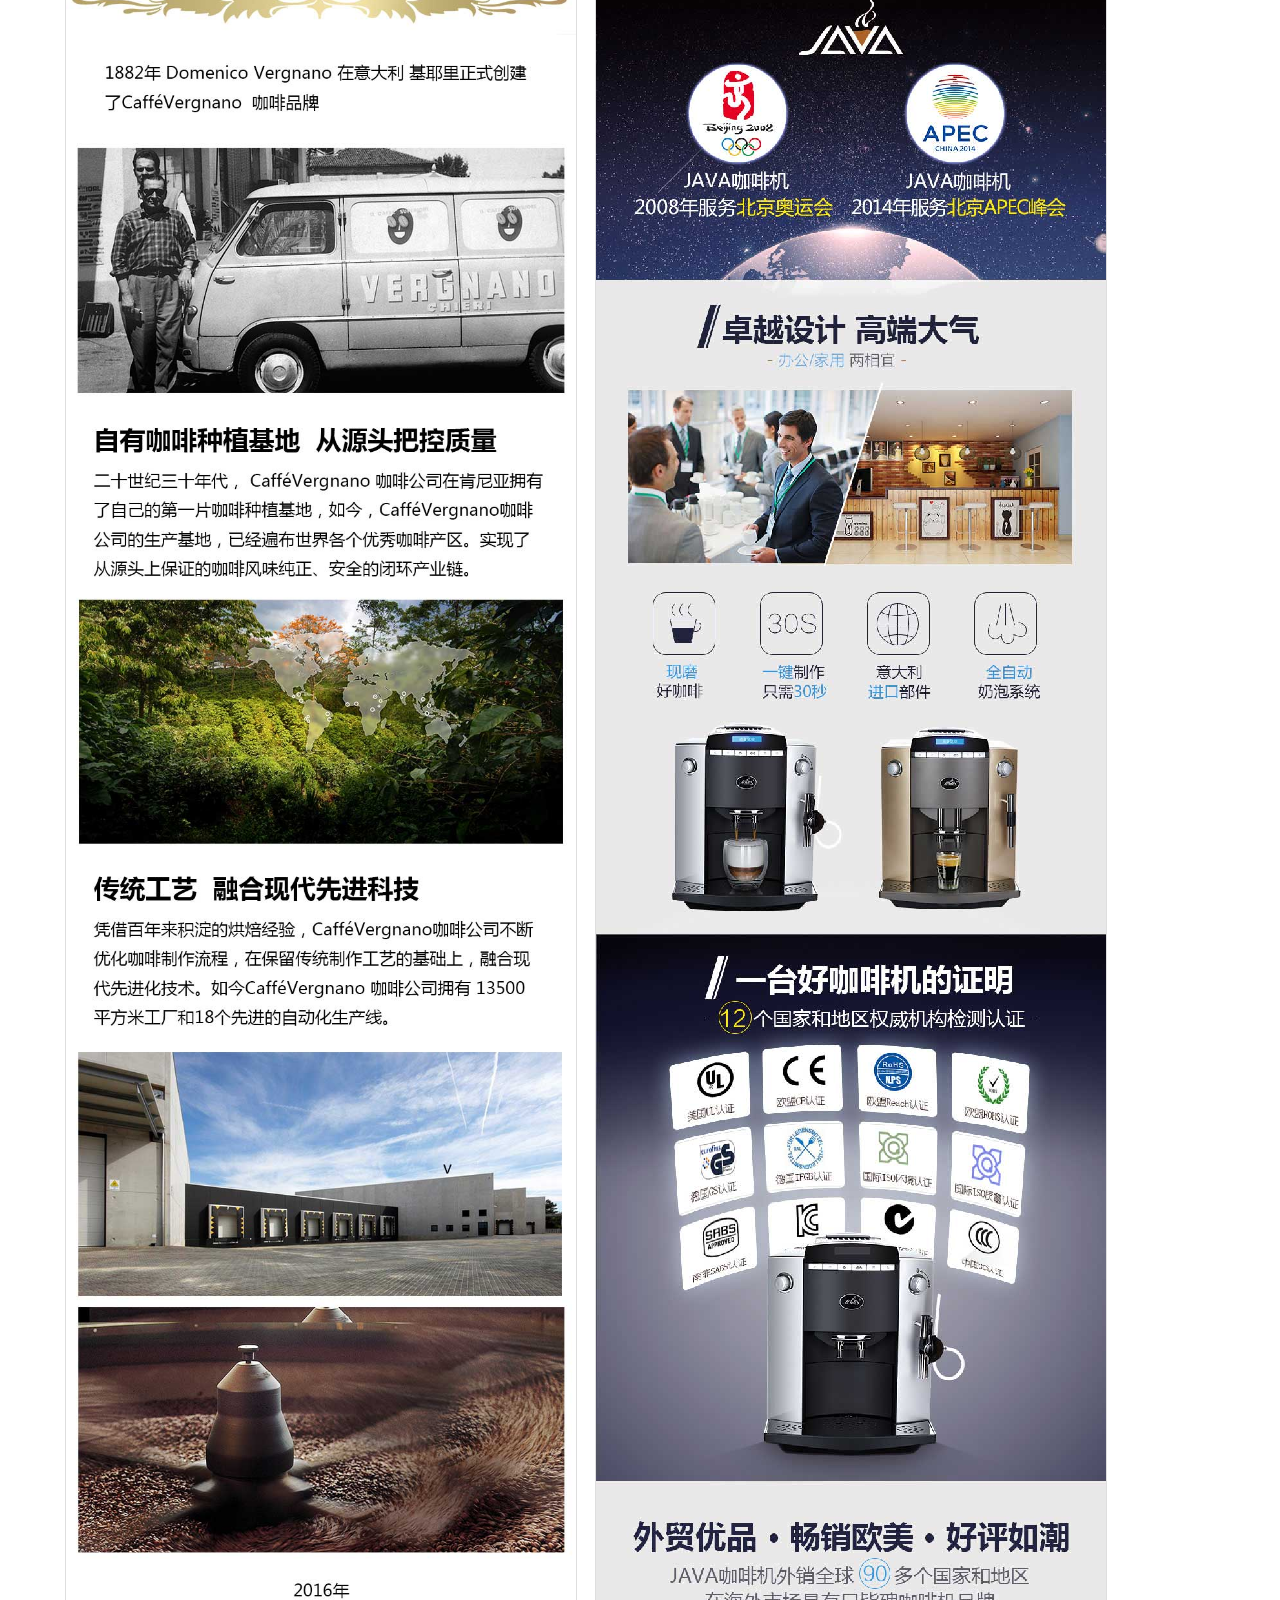
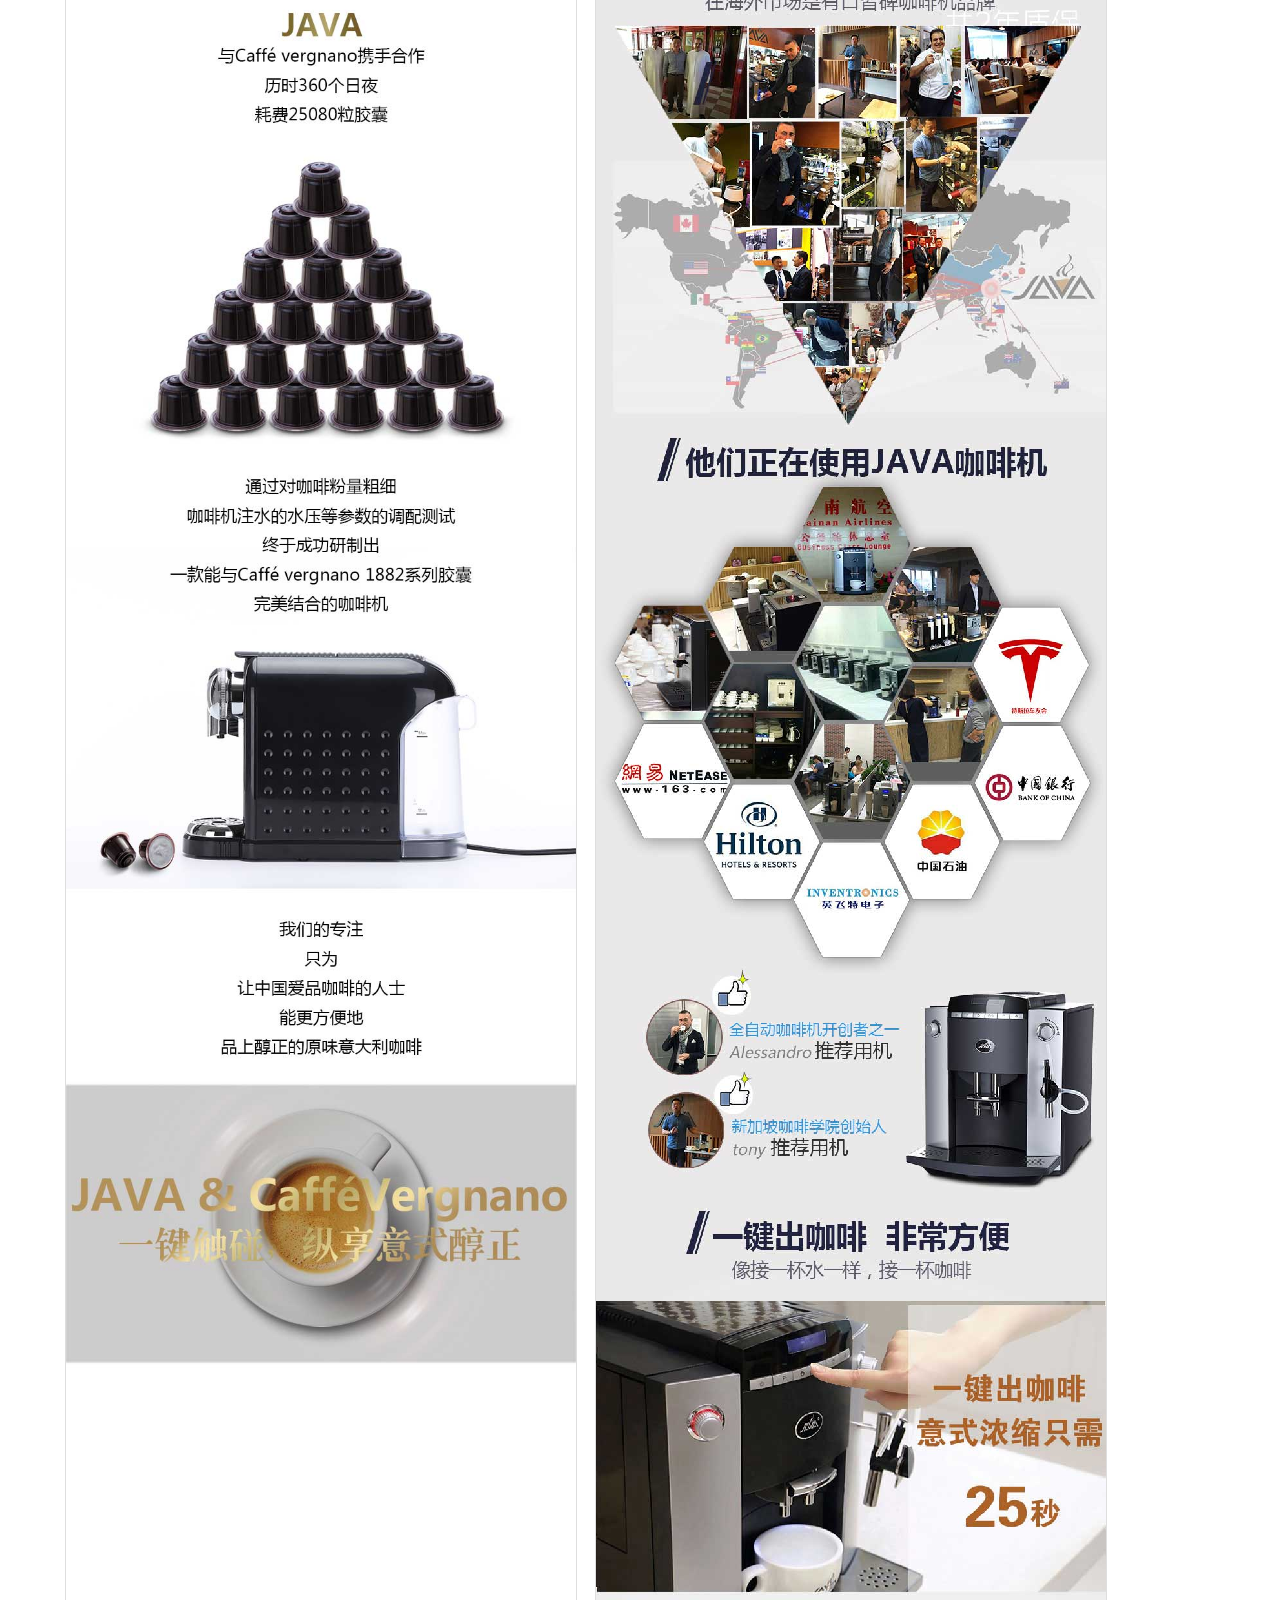
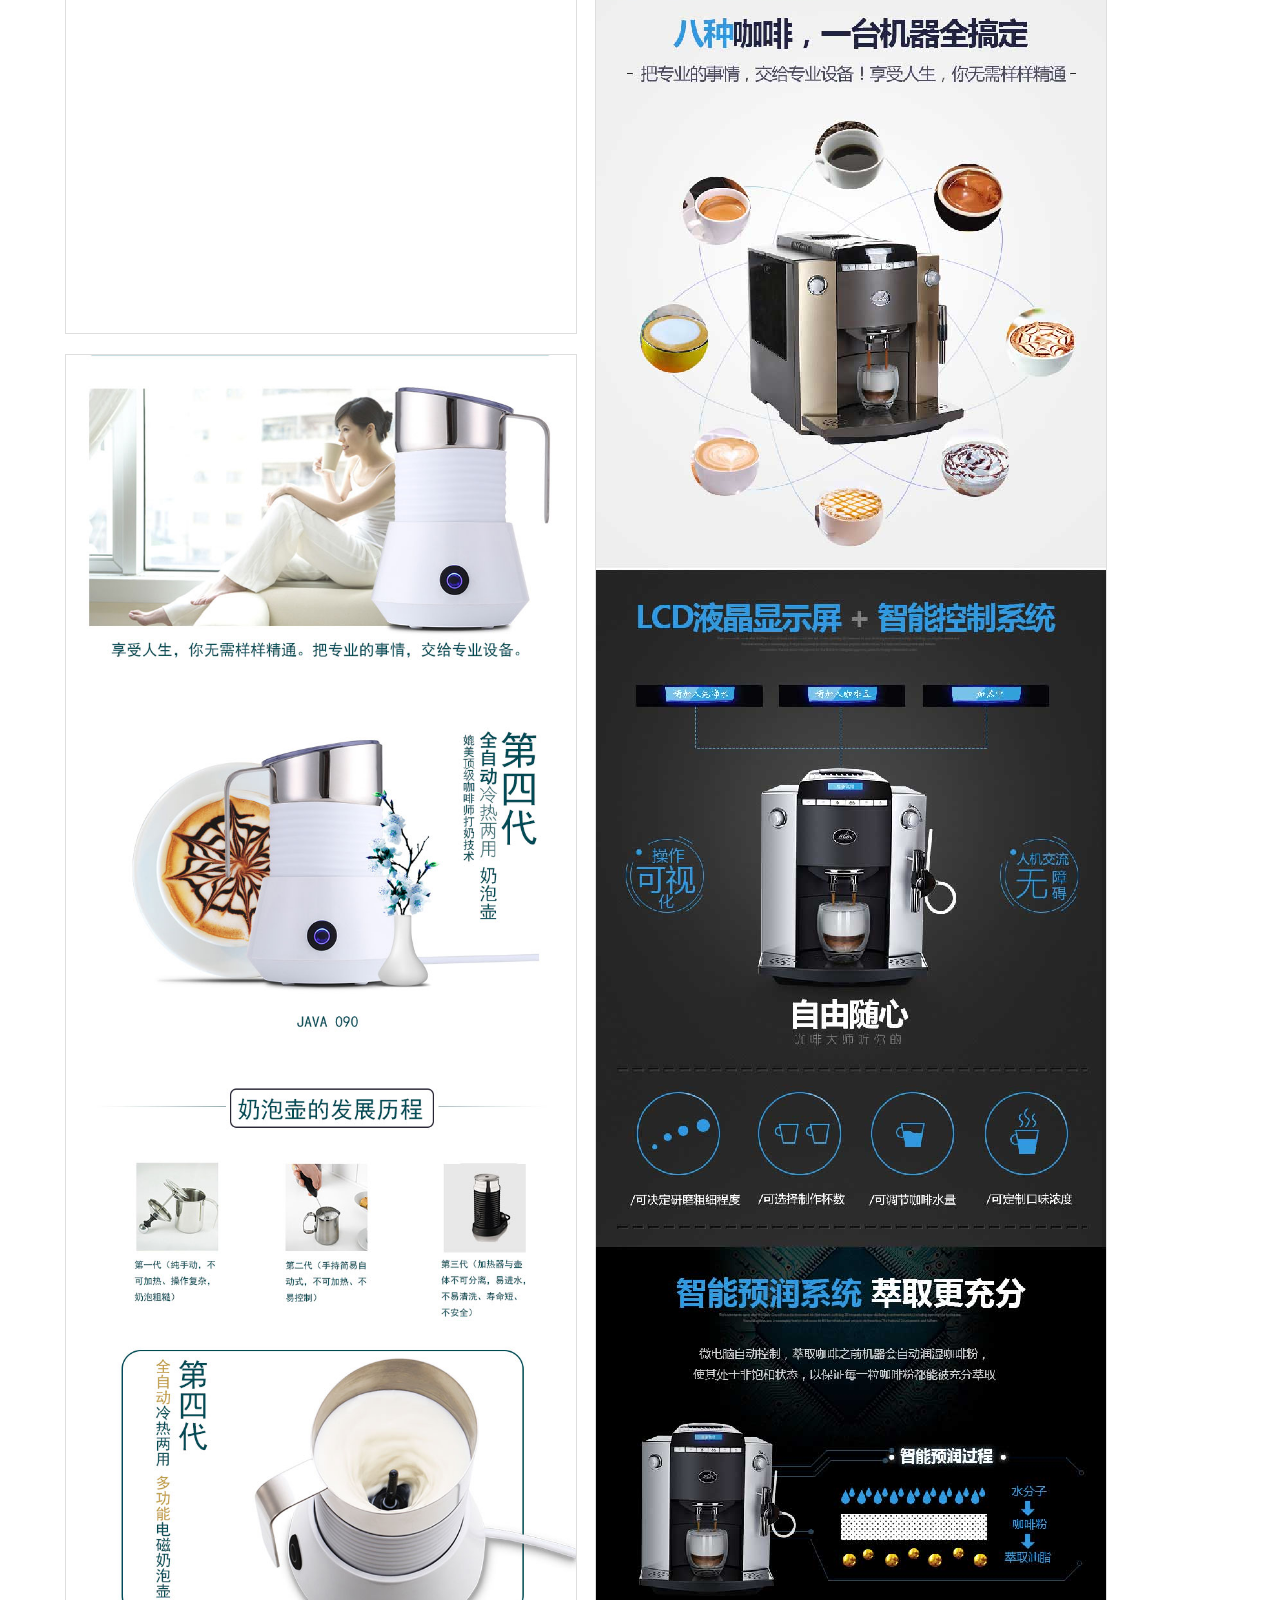
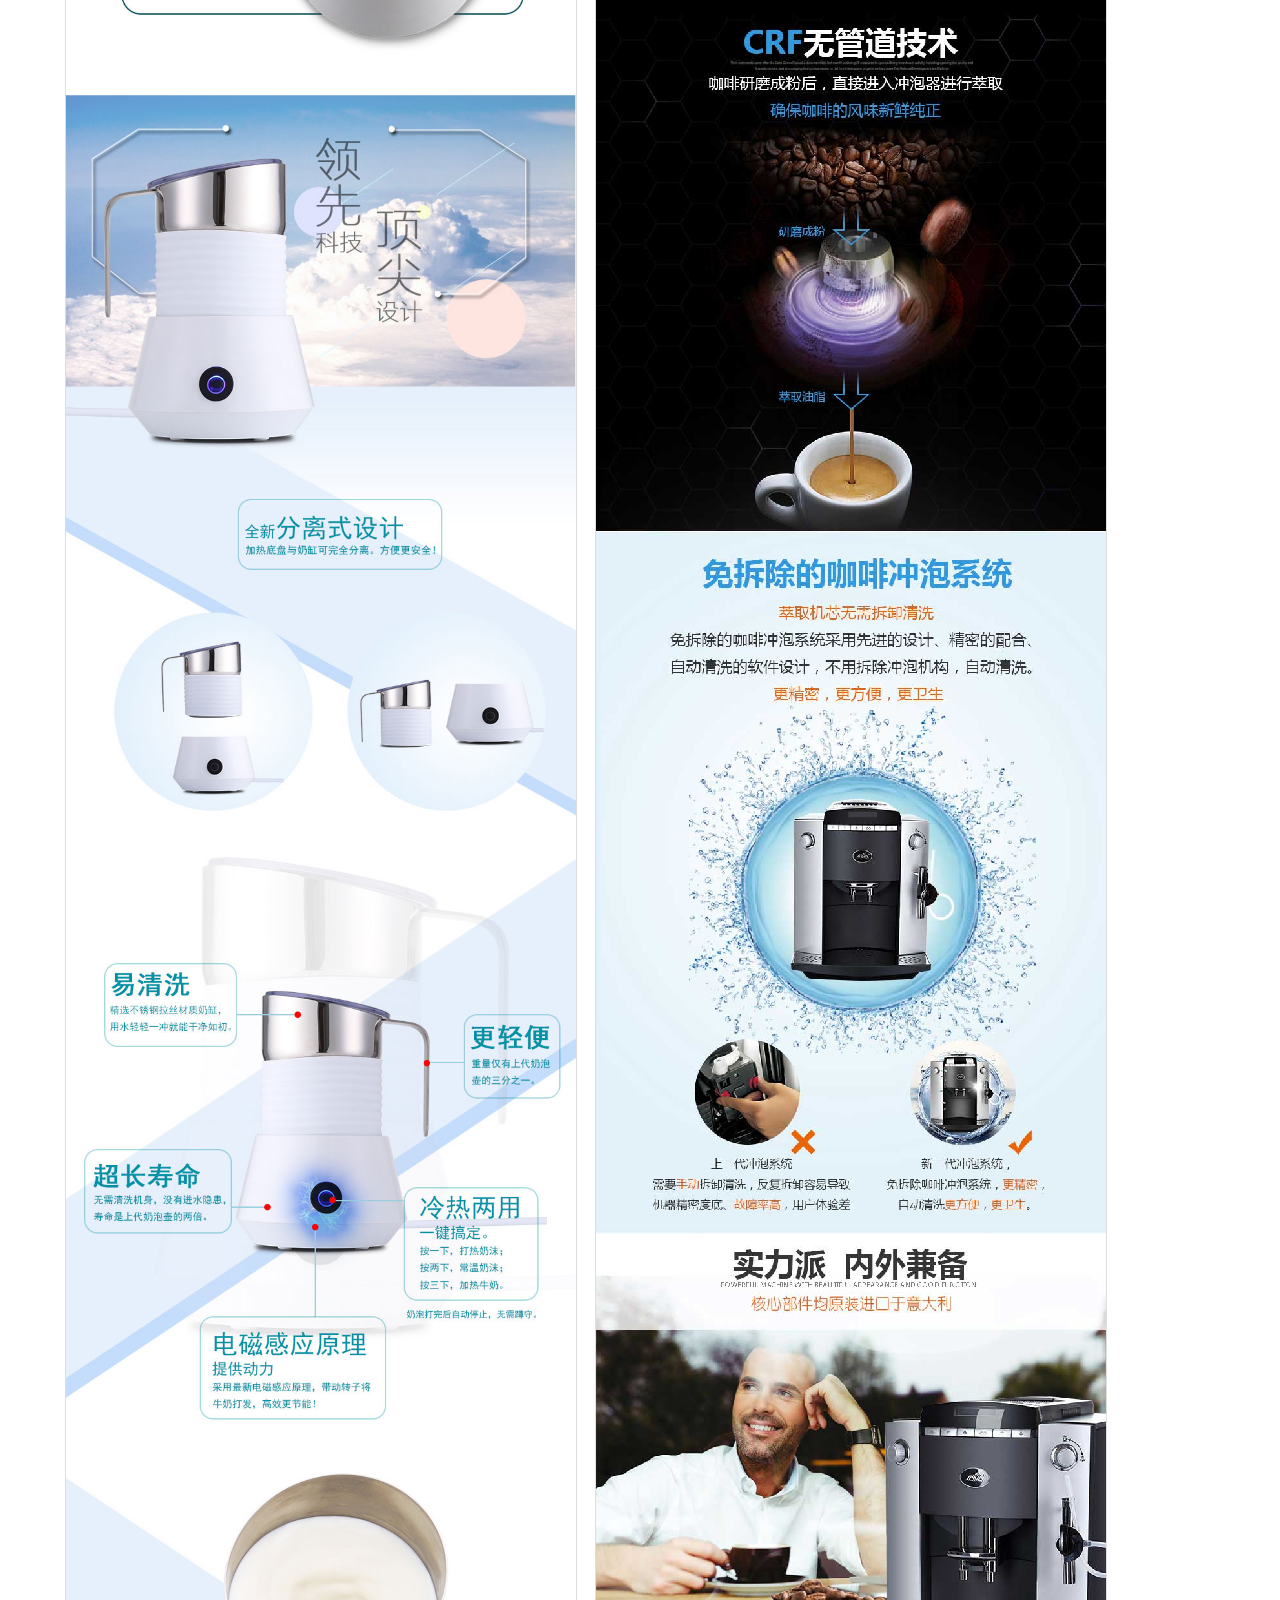
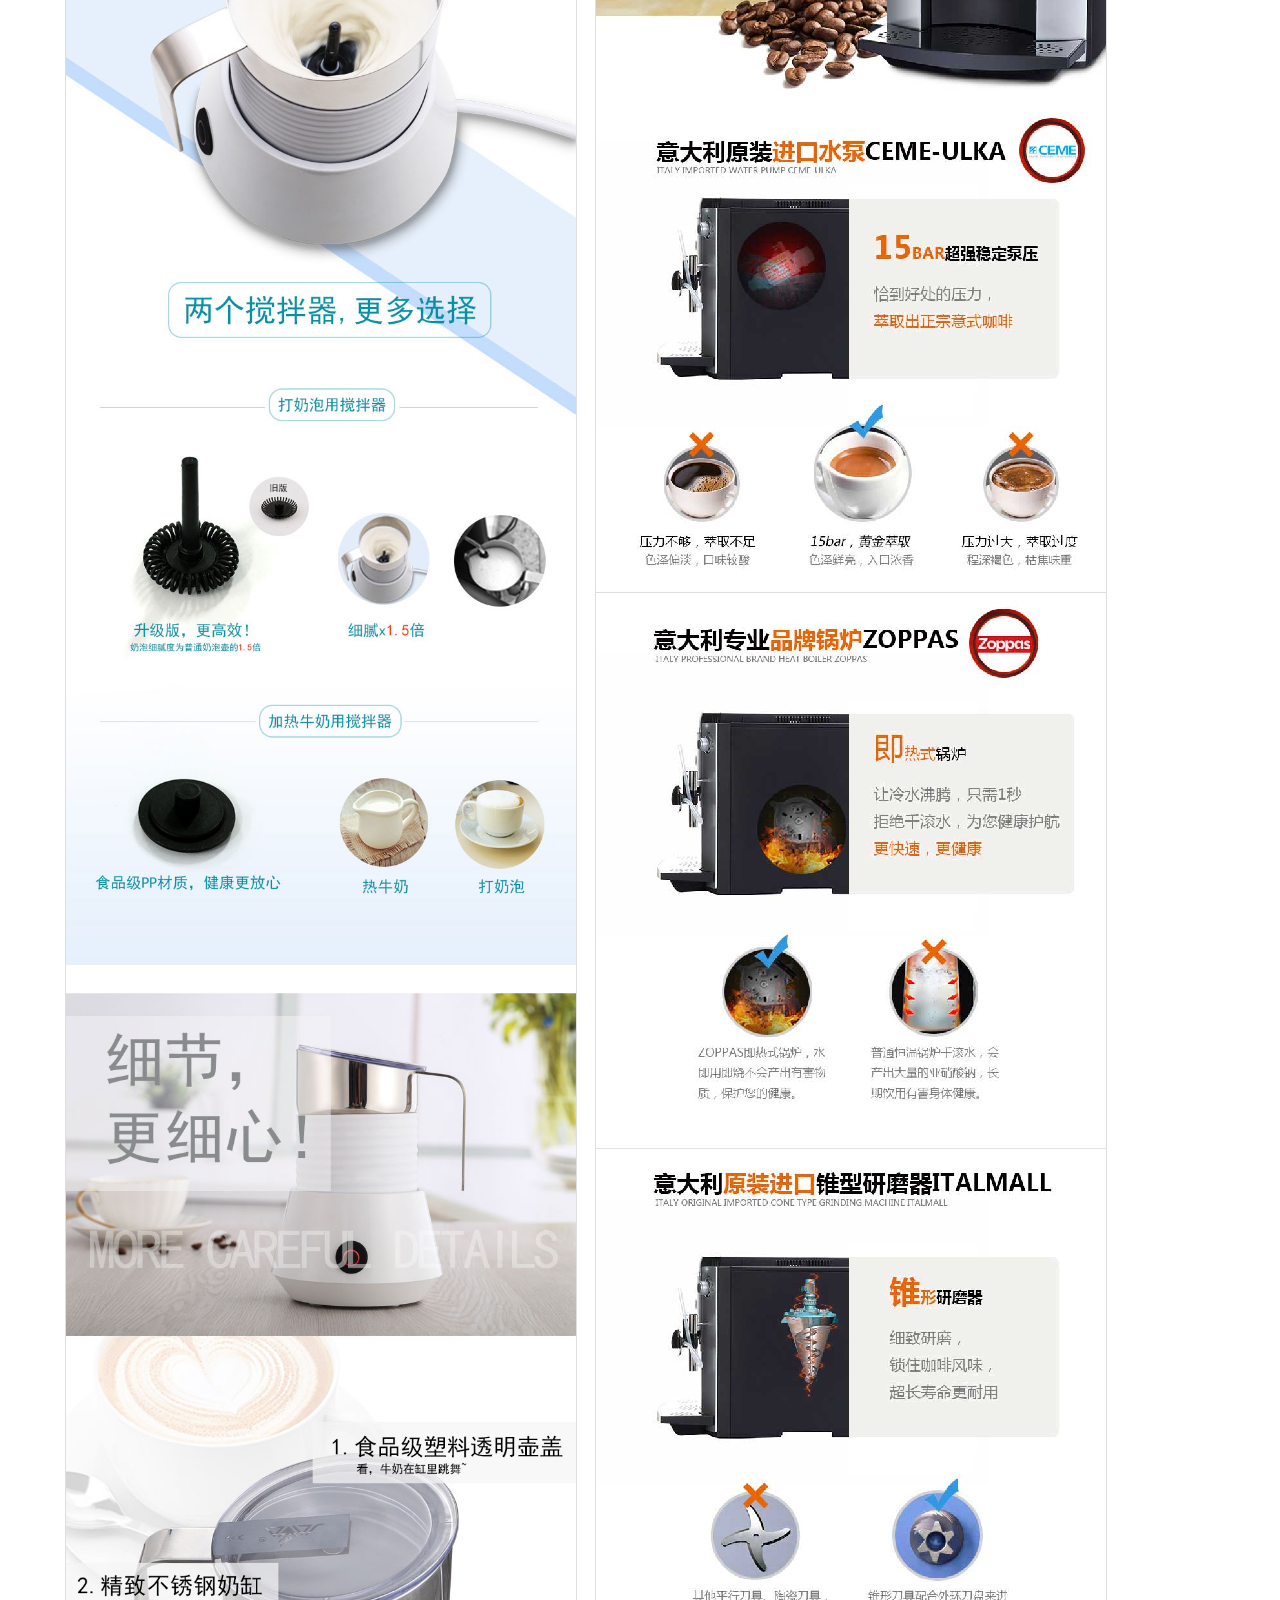
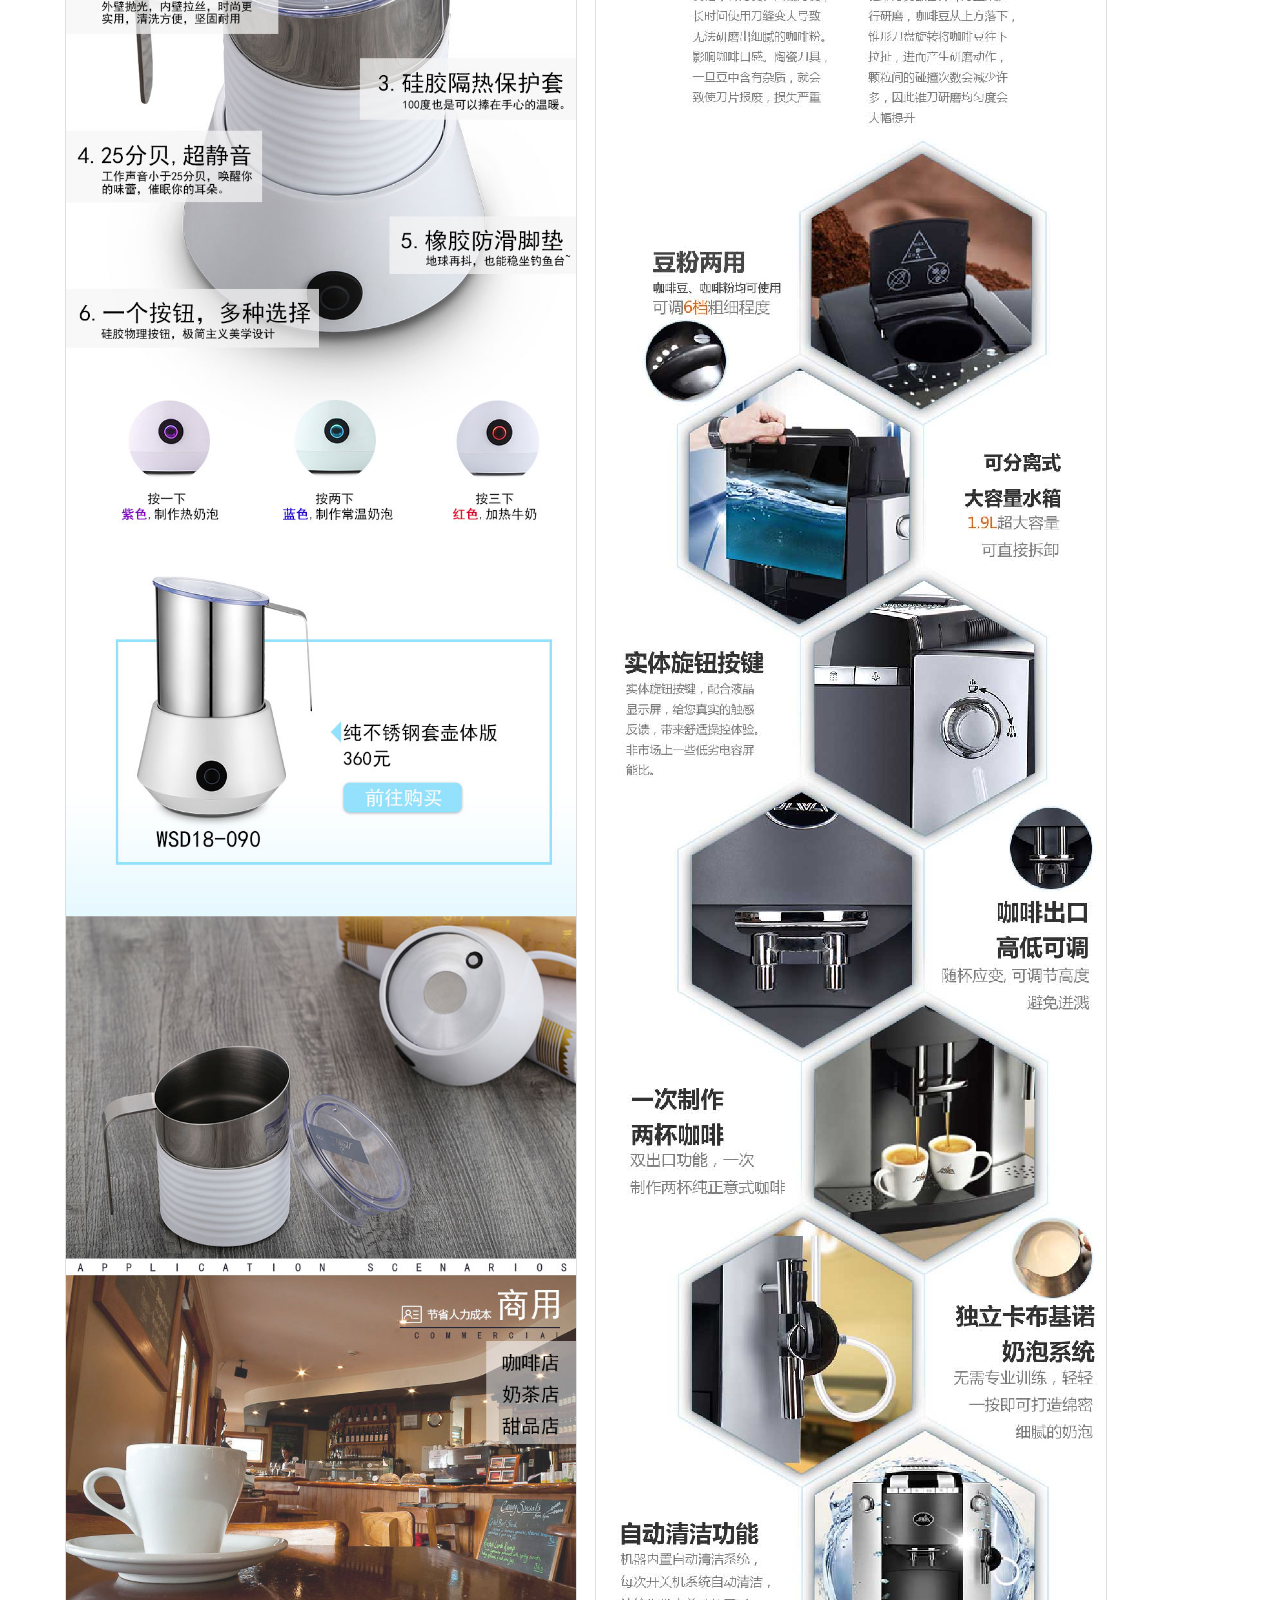
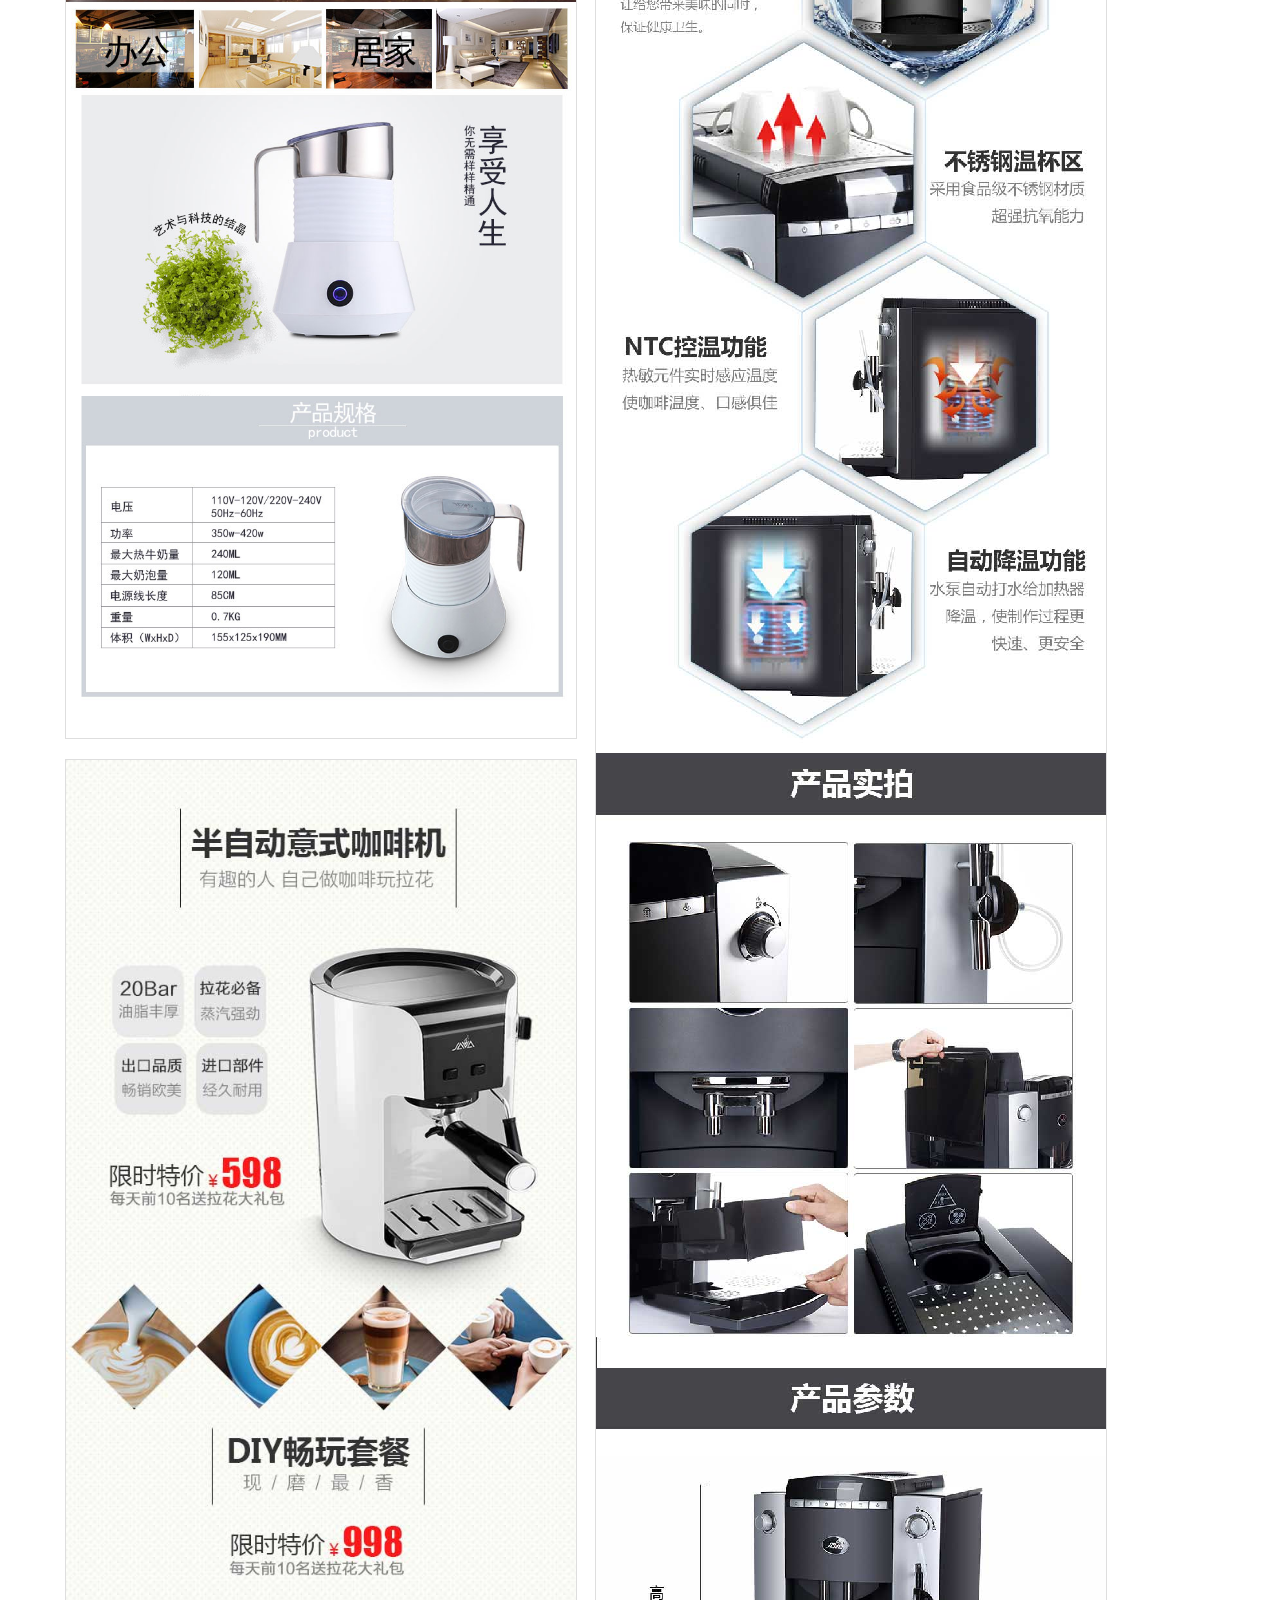
==== commit 20919067: "提交" ====
--- a/DS.html
+++ b/DS.html
@@ -124,22 +124,18 @@
 </div>
 <div class="content">
     <div class="box1">
-     <img src="images/ds/01.jpg" alt="" class="img1"/>
-    <img src="images/ds/02.jpg" alt="" class="img1"/>
-    <img src="images/ds/03.jpg" alt="" class="img1"/>
-    <img src="images/ds/04.jpg" alt="" class="img1"/>
-    <img src="images/ds/05.jpg" alt="" class="img1"/>
+     <img src="images/ds/1.jpg" alt="" class="img1"/>
+    <img src="images/ds/2.jpg" alt="" class="img1"/>
+    <img src="images/ds/5.jpg" alt="" class="img1"/>
+ 
+
     
     </div>
     <div class="box1">
-          <img src="images/ds/06.jpg" alt="" class="img1"/>
-    <img src="images/ds/07.jpg" alt="" class="img1"/>
+    <img src="images/ds/4.jpg" alt="" class="img1"/>
+       <img src="images/ds/3.jpg" alt="" class="img1"/>
 
-    <img src="images/ds/08.png" alt="" class="img1"/>
-    <img src="images/ds/09.png" alt="" class="img1"/>
-    <img src="images/ds/10.jpg" alt="" class="img1"/>
-    <img src="images/ds/11.jpg" alt="" class="img1"/>
-
+       <img src="images/ds/5.jpg" alt="" class="img1"/>
     </div>
 
 
